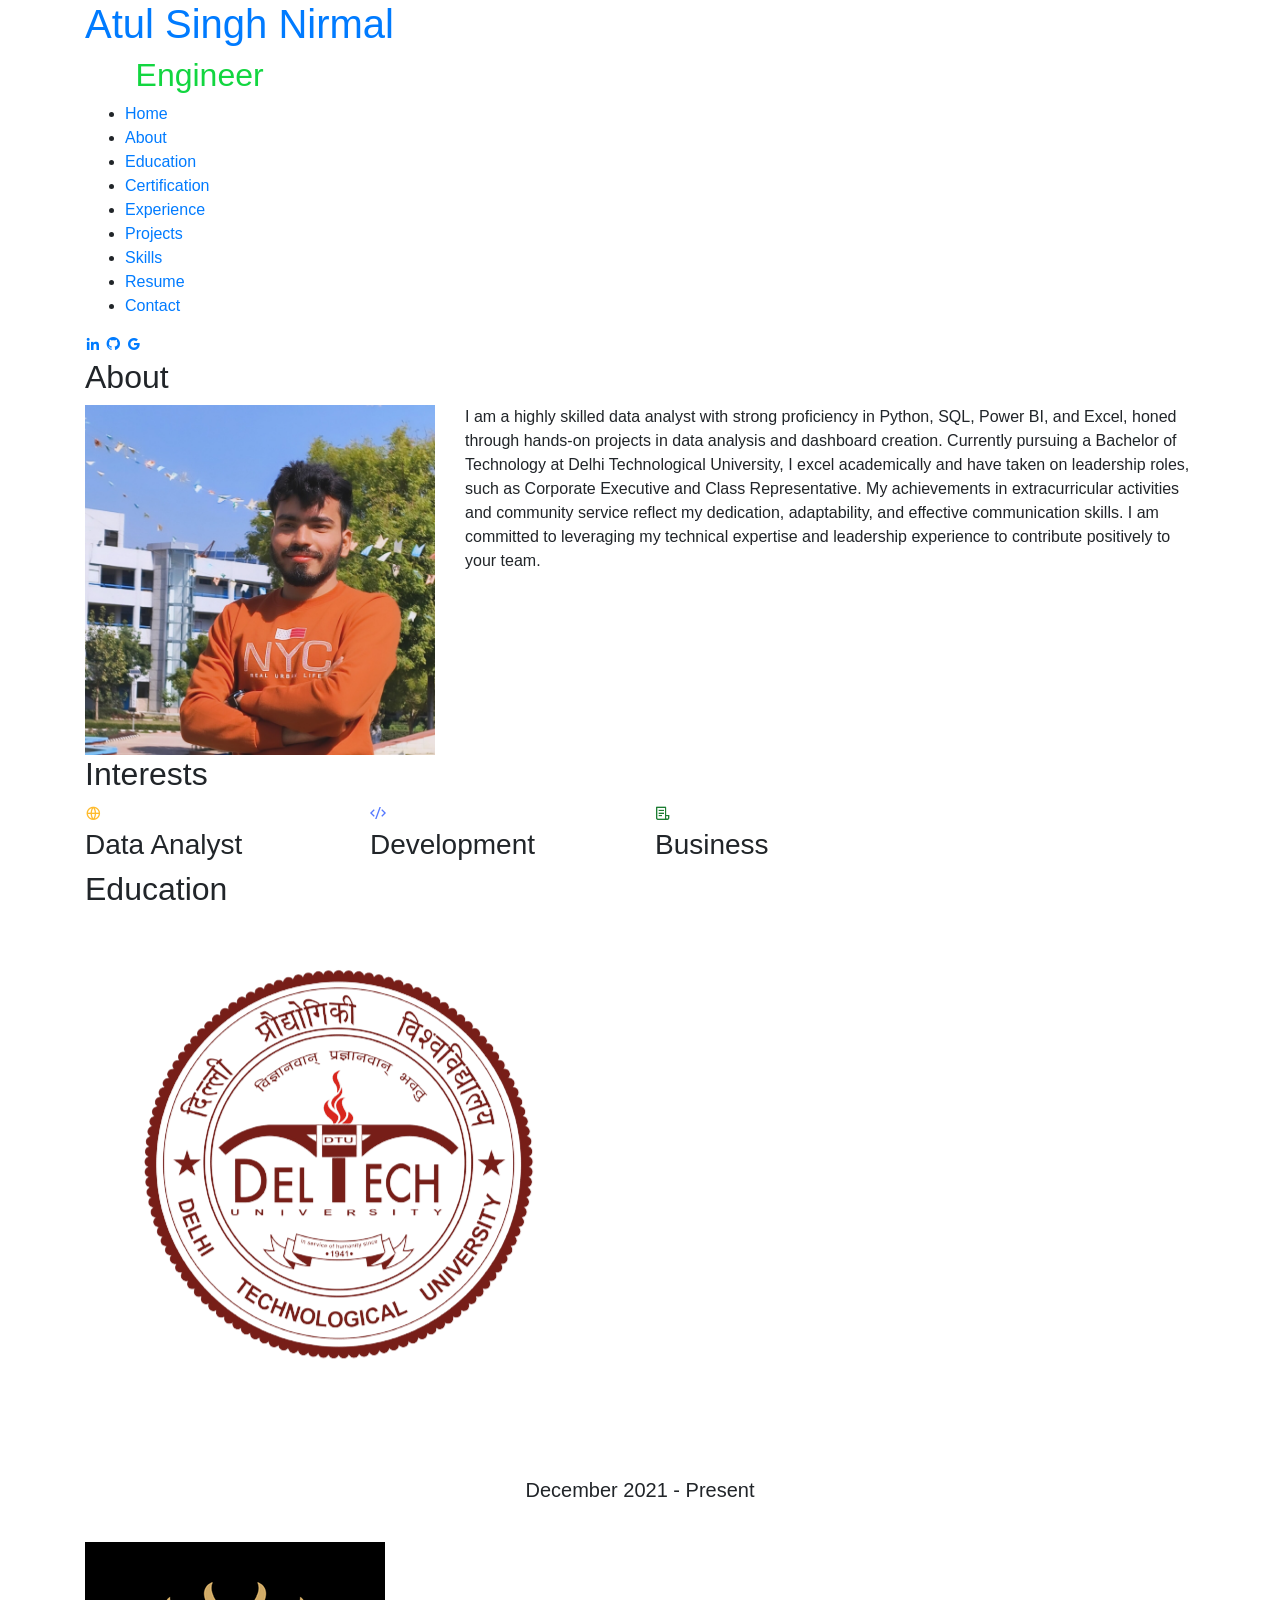
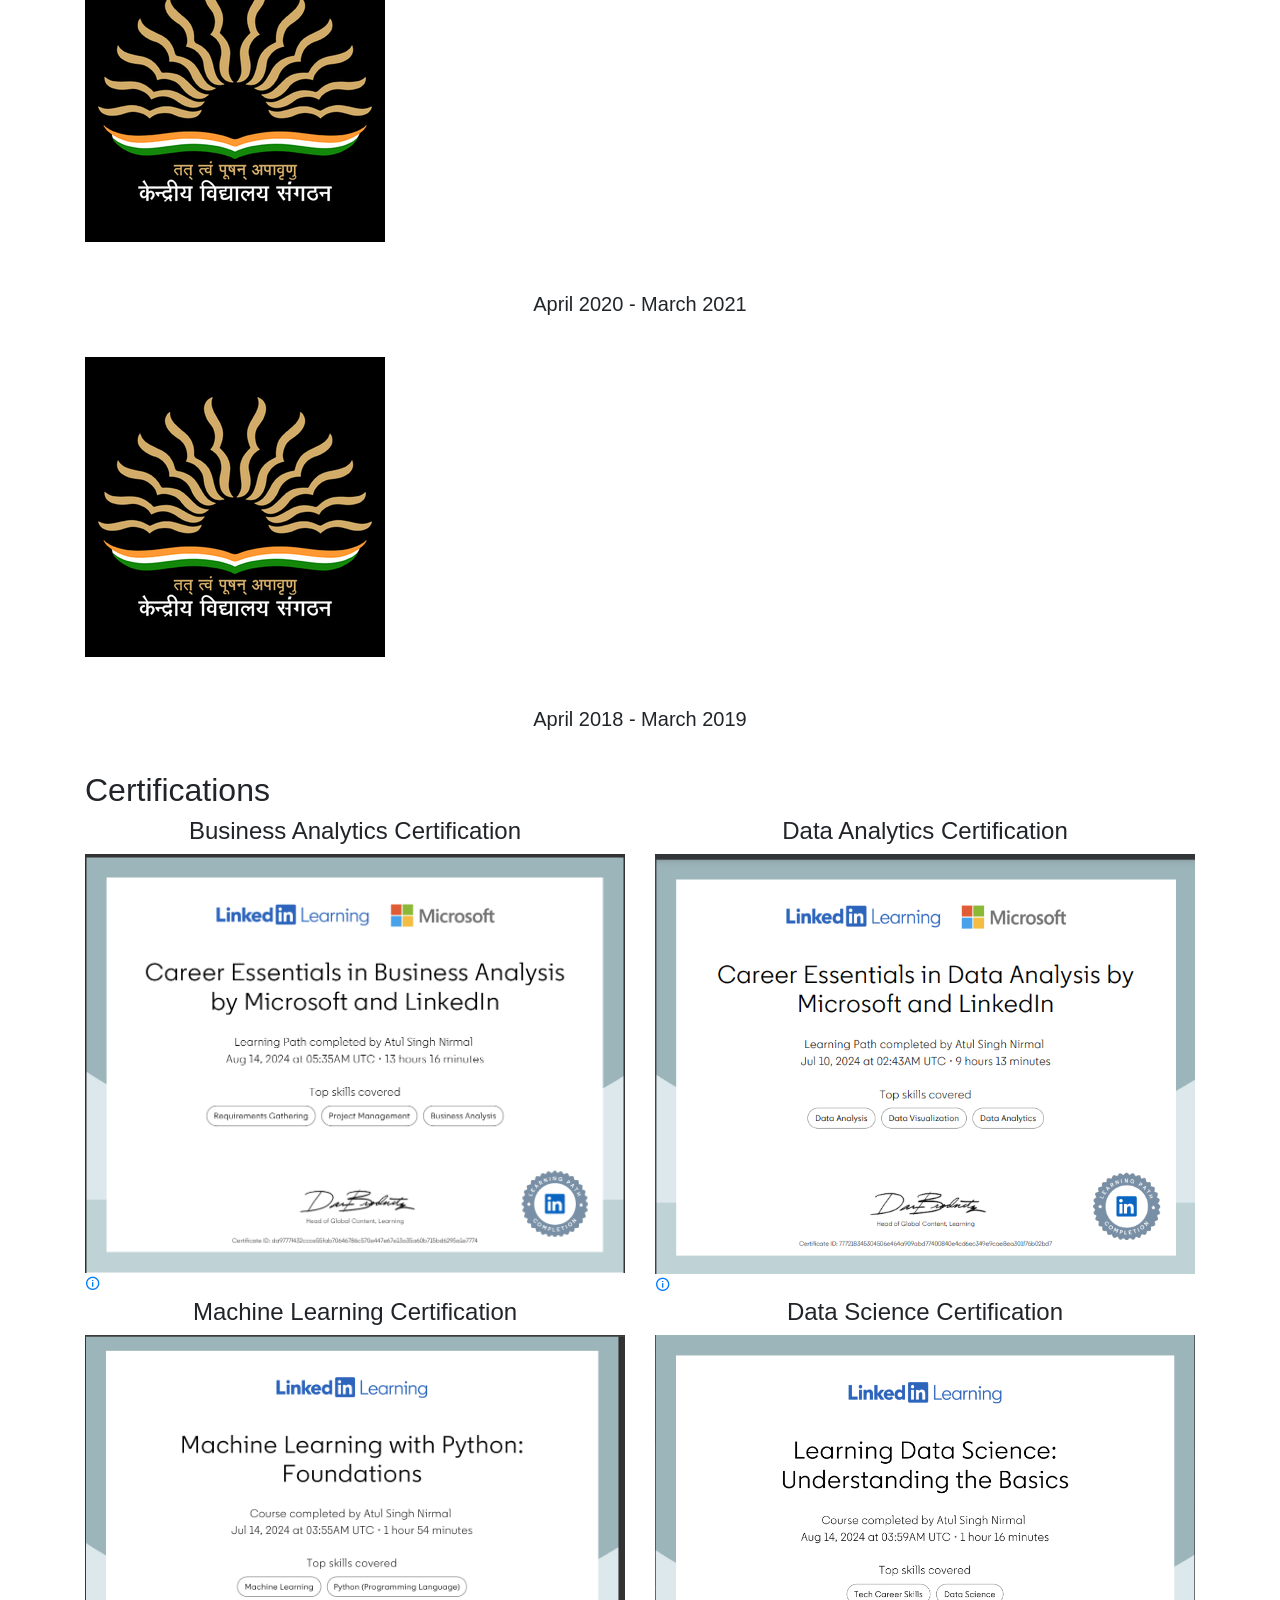
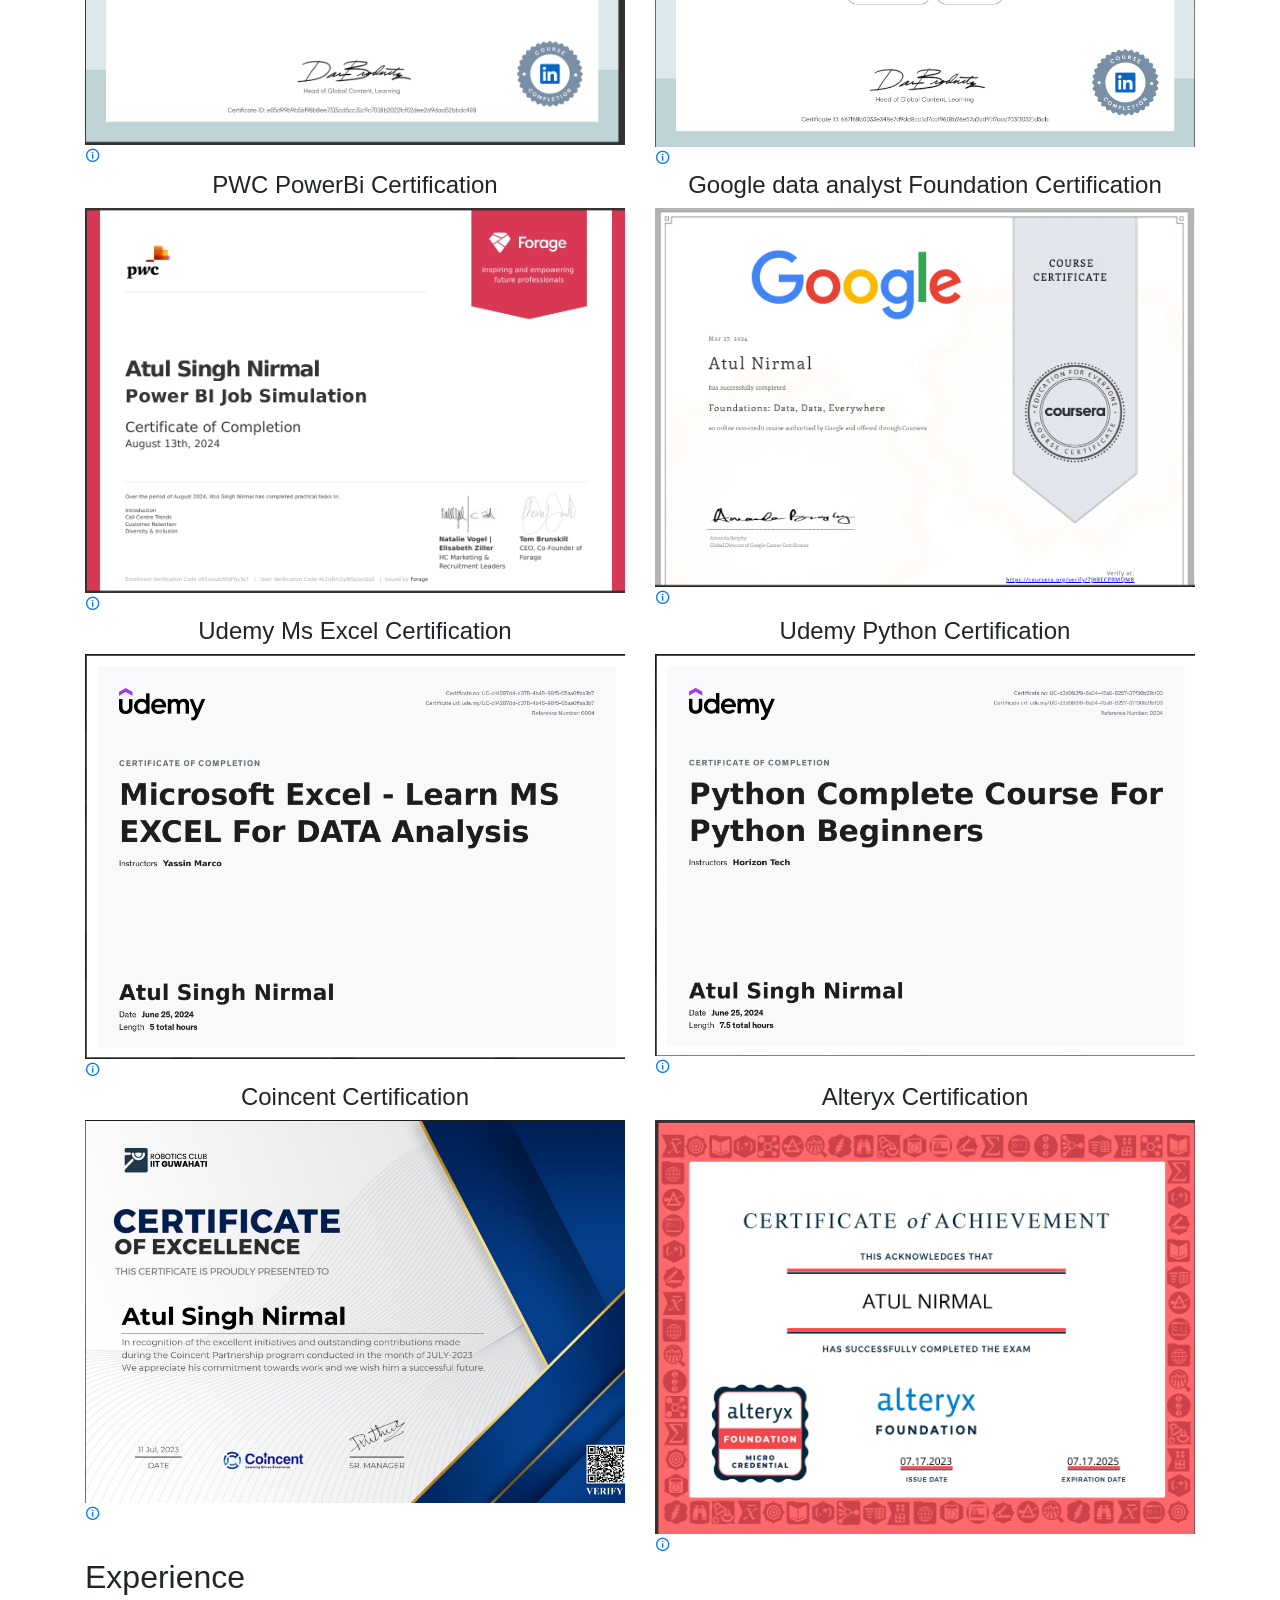
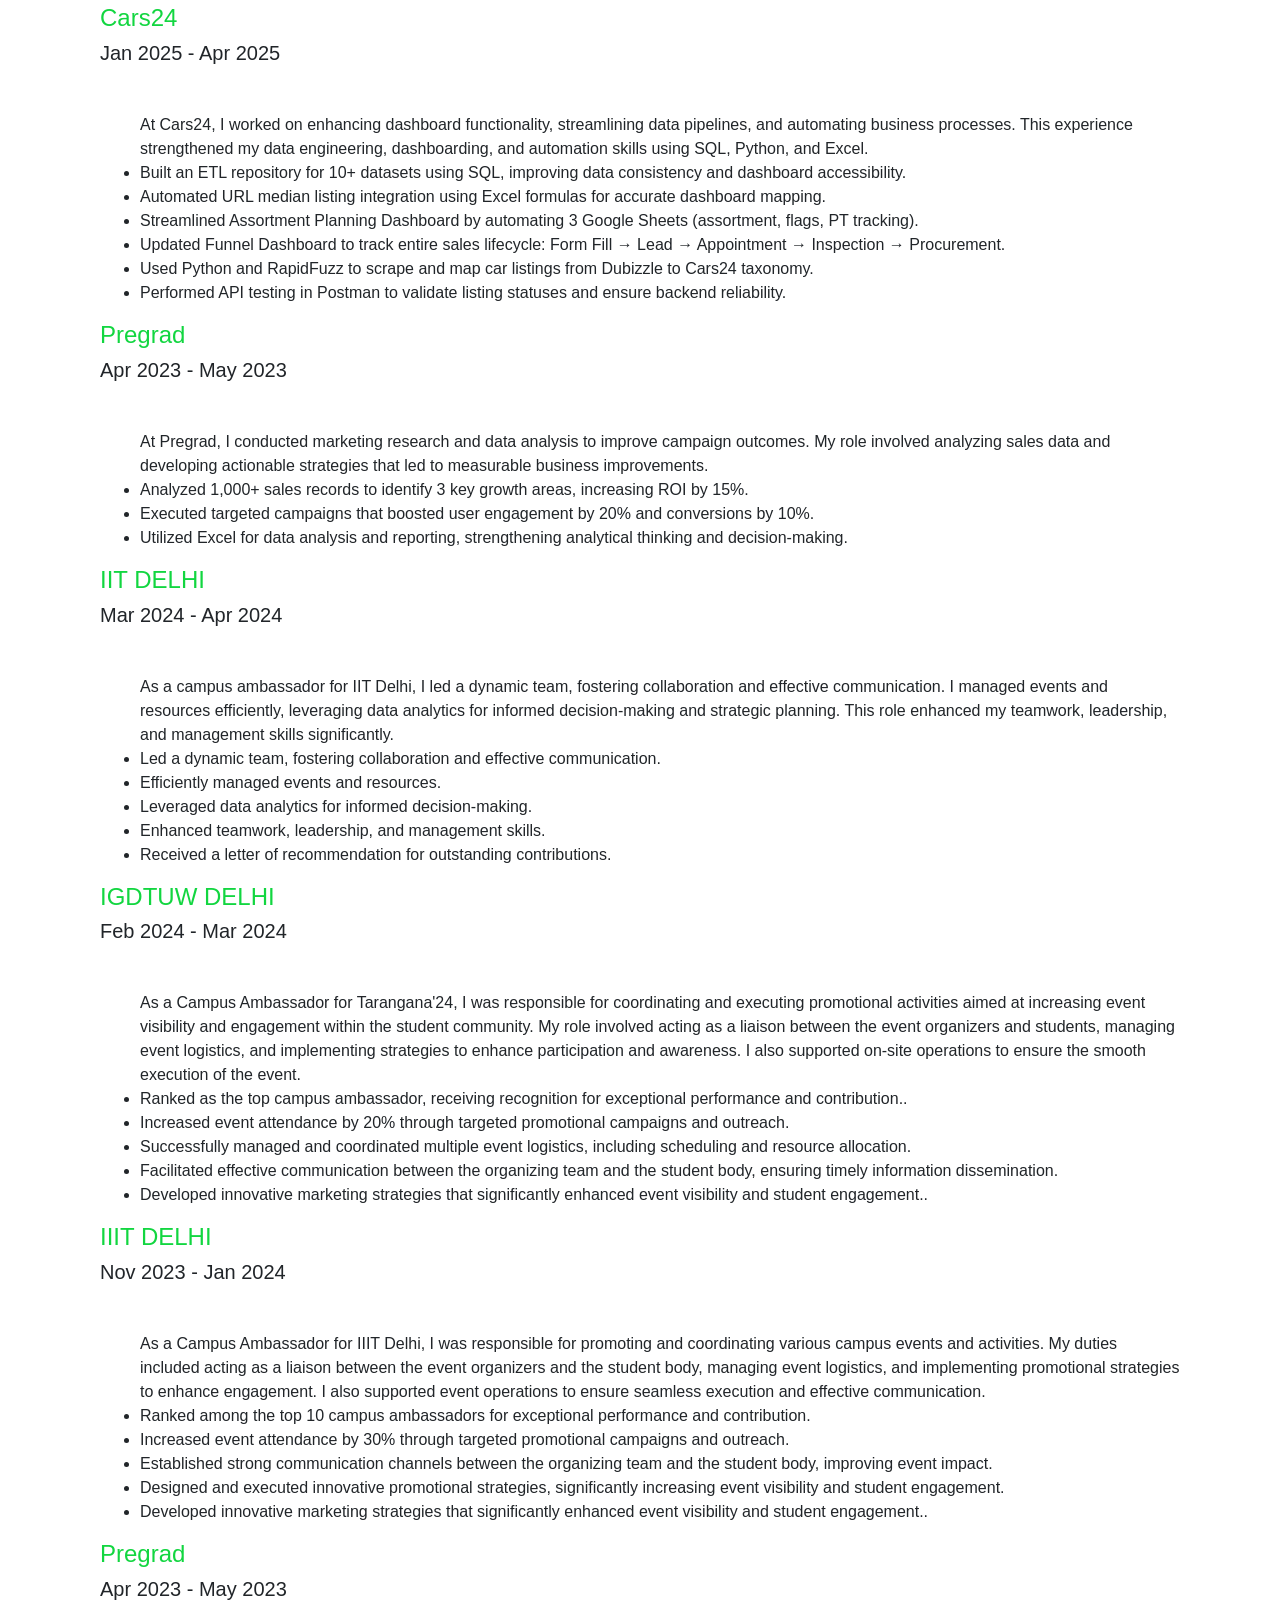
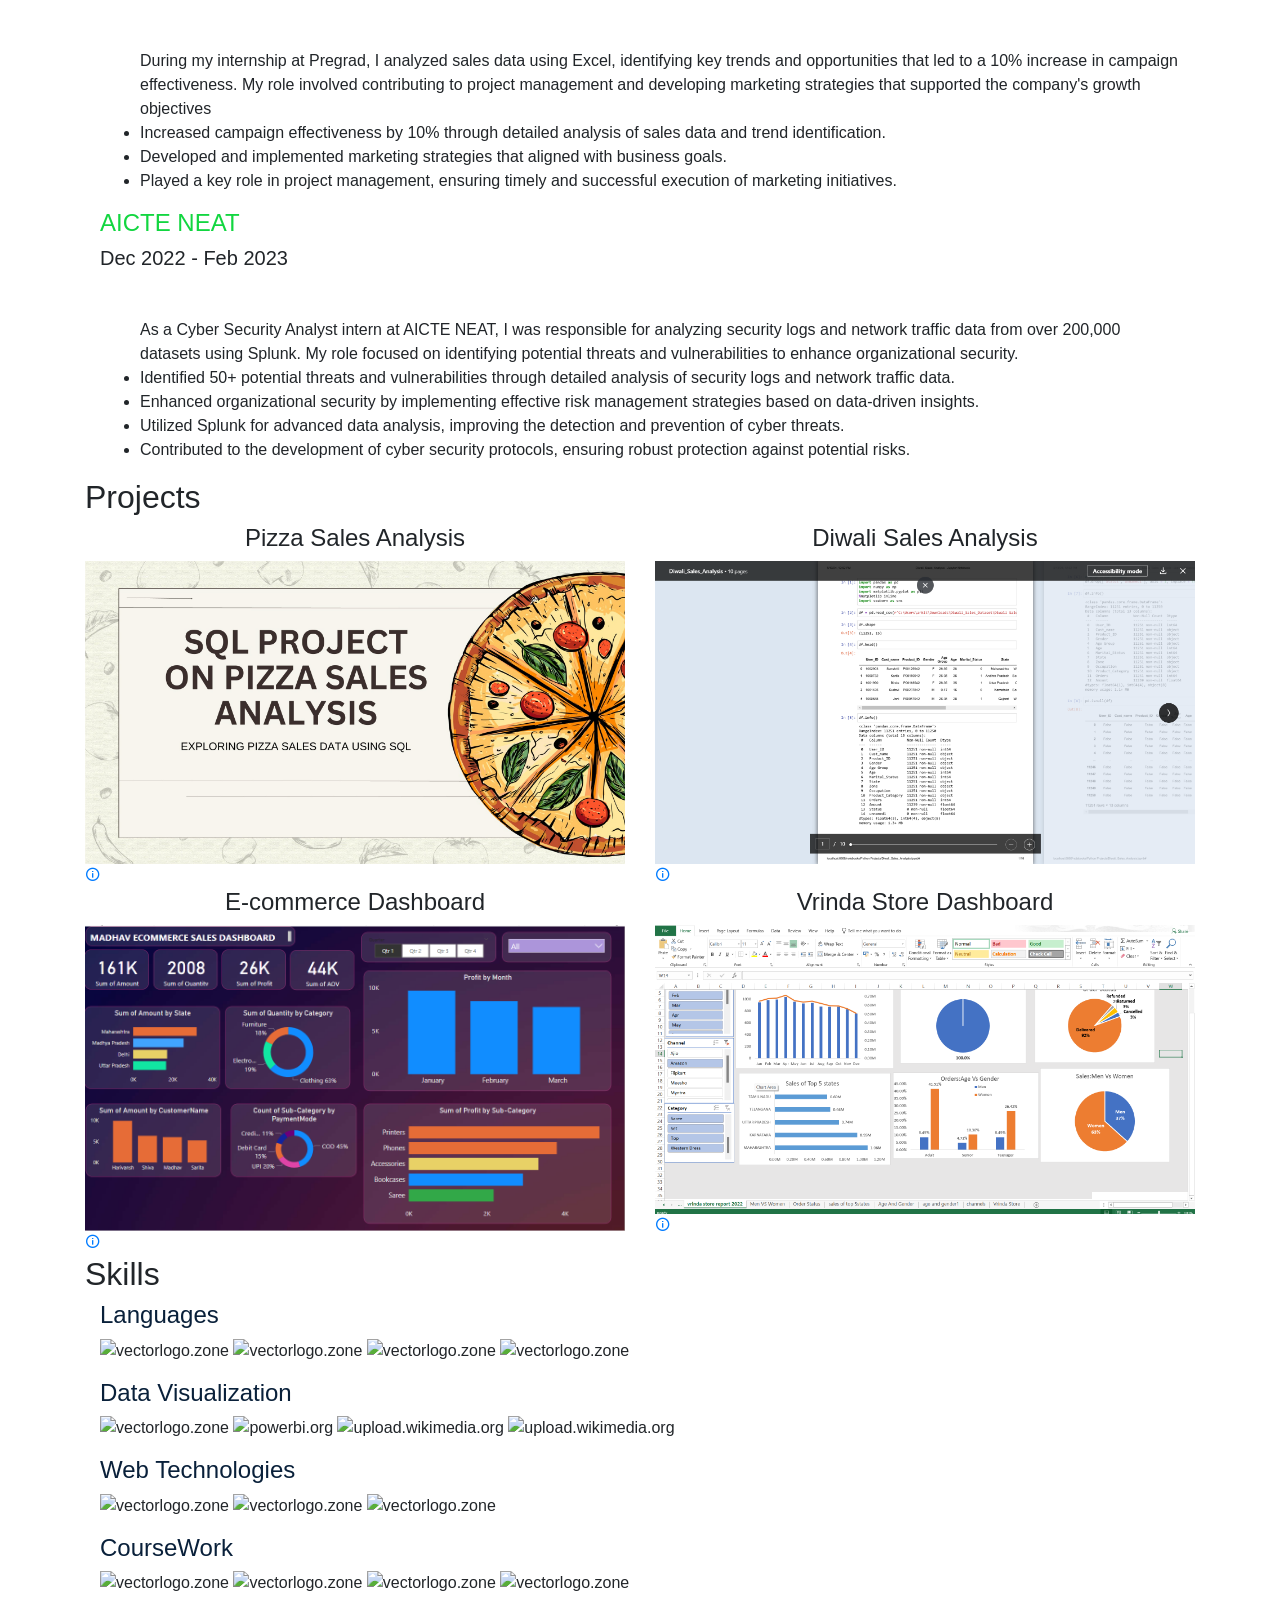
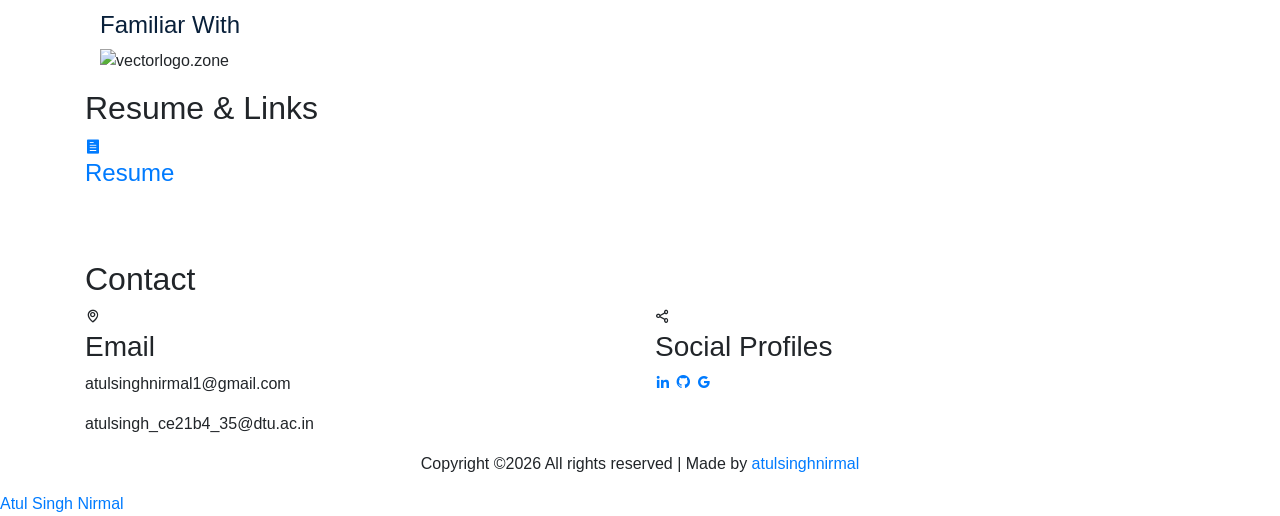
==== index.html @ 0d861f90 "Update index.html" ====
<!DOCTYPE html>
<html lang="en">

<head>
  <!-- Google Tag Manager -->
  <script>(function(w,d,s,l,i){w[l]=w[l]||[];w[l].push({'gtm.start':
  new Date().getTime(),event:'gtm.js'});var f=d.getElementsByTagName(s)[0],
  j=d.createElement(s),dl=l!='dataLayer'?'&l='+l:'';j.async=true;j.src=
  'https://www.googletagmanager.com/gtm.js?id='+i+dl;f.parentNode.insertBefore(j,f);
  })(window,document,'script','dataLayer','GTM-5BB8W2X');</script>
  <!-- End Google Tag Manager -->
  <link rel="icon" type="image/png" href="https://cdn-icons-png.flaticon.com/512/48/48540.png"/>
  <meta charset="utf-8">
  <meta content="width=device-width, initial-scale=1.0" name="viewport">

  <title>Portfolio</title>
  <meta content="" name="description">
  <meta content="" name="keywords">

  <!-- Google Fonts -->
  <link href="https://fonts.googleapis.com/css?family=Open+Sans:300,300i,400,400i,600,600i,700,700i|Raleway:300,300i,400,400i,500,500i,600,600i,700,700i|Poppins:300,300i,400,400i,500,500i,600,600i,700,700i" rel="stylesheet">

  <!-- Vendor CSS Files -->
  <link href="assets/vendor/bootstrap/css/bootstrap.min.css" rel="stylesheet">
  <link href="assets/vendor/icofont/icofont.min.css" rel="stylesheet">
  <link href="assets/vendor/remixicon/remixicon.css" rel="stylesheet">
  <link href="assets/vendor/owl.carousel/assets/owl.carousel.min.css" rel="stylesheet">
  <link href="assets/vendor/boxicons/css/boxicons.min.css" rel="stylesheet">
  <link href="assets/vendor/venobox/venobox.css" rel="stylesheet">

  <!-- Template Main CSS File -->
  <link href="assets/css/style.css" rel="stylesheet">


  <!-- Global site tag (gtag.js) - Google Analytics -->
  <script async src="https://www.googletagmanager.com/gtag/js?id=UA-169007209-3"></script>
  <script>
    window.dataLayer = window.dataLayer || [];
    function gtag(){dataLayer.push(arguments);}
    gtag('js', new Date());

    gtag('config', 'UA-169007209-3');
  </script>



  <!-- =======================================================
  * Template Name: Personal - v2.1.0
  * Template URL: https://bootstrapmade.com/personal-free-resume-bootstrap-template/
  * Author: BootstrapMade.com
  * License: https://bootstrapmade.com/license/
  ======================================================== -->
</head>

<body>
  
  <!-- Google Tag Manager (noscript) -->
  <noscript><iframe src="https://www.googletagmanager.com/ns.html?id=GTM-5BB8W2X"
  height="0" width="0" style="display:none;visibility:hidden"></iframe></noscript>
  <!-- End Google Tag Manager (noscript) -->
  <!-- ======= Header ======= -->
  <header id="header" class="header-tops">

    <div class="container">

      <h1><a href="index.html">Atul Singh Nirmal</a></h1>
      <h2 style="color:#fff">I'm <span class="typing" style="color:#12d640"></span></h2>
      <nav class="nav-menu d-none d-lg-block">
        <ul>
          <li class="active"><a href="#header"> <span>Home</span></a></li>
          <li><a href="#about"><span>About</span></a></li>
          <li><a href="#education"> <span>Education</span></a></li>
          <li><a href="#portfolio"> <span>Certification</span></a></li>
          <li><a href="#experience"> <span>Experience</span></a></li>
<!--          <li><a href="#projects"> <span>Projects</span></a></li>-->
          <li><a href="#project"> <span>Projects</span></a></li>
          <li><a href="#skills"> <span>Skills</span></a></li>
          <li><a href="" target="_blank"> <span>Resume</span></a></li>
          <!-- <li><a href="#links"> <span>Resume & Links</span></a></li> -->
          <li><a href="#contacts"> <span>Contact</span></a></li>

        </ul>
      </nav><!-- .nav-menu -->

      <div class="social-links">
          <a href="https://www.linkedin.com/in/atulsinghnirmal/" target="_blank" class="linkedin"><i class="bx bxl-linkedin"></i></a>
          <a href="https://github.com/atulsinghnirmal" target="_blank" class="github"><i class="bx bxl-github"></i></a>
          <a href="mailto:atulsinghnirmal1@gmail.com" target="_blank" class="google"><i class="bx bxl-google"></i></a>

      </div>

    </div>
  </header><!-- End Header -->

  <!-- ======= About Section ======= -->
  <section id="about" class="about">

    <!-- ======= About Me ======= -->
    <div class="about-me container">

      <div class="section-title">
        <h2>About</h2>
      </div>

      <div class="row">
        <div class="col-lg-4" data-aos="fade-right">
          <img src="assets/img/atul singh.jpeg" class="img-fluid" alt="">
        </div>
        <div class="col-lg-8 pt-4 pt-lg-0 content" data-aos="fade-left">
          <p>I am a highly skilled data analyst with strong proficiency in Python, SQL, Power BI, and Excel, honed through hands-on projects in data analysis and dashboard creation. Currently pursuing a Bachelor of Technology at Delhi Technological University, I excel academically and have taken on leadership roles, such as Corporate Executive and Class Representative. My achievements in extracurricular activities and community service reflect my dedication, adaptability, and effective communication skills. I am committed to leveraging my technical expertise and leadership experience to contribute positively to your team.
          </p>

    </div><!-- End About Me -->

    <!-- ======= Interests ======= -->
    <div class="interests container">

      <div class="section-title">
        <h2>Interests</h2>
      </div>

      <div class="row">
        <div class="col-lg-3 col-md-4">
          <div class="icon-box">
            <i class="ri-global-line" style="color: #ffbb2c;"></i>
            <h3>Data Analyst</h3>
          </div>
        </div>
        <div class="col-lg-3 col-md-4 mt-4 mt-md-0">
          <div class="icon-box">
            <i class="ri-code-s-slash-fill" style="color: #5578ff;"></i>
            <h3>Development</h3>
          </div>
        </div>
        <!-- <div class="col-lg-3 col-md-4 mt-4 mt-md-0">
          <div class="icon-box">
            <i class="ri-bar-chart-box-line" style="color: #e80368;"></i>
            <h3>Mathematics</h3>
          </div>
        </div> -->
        <div class="col-lg-3 col-md-4 mt-4 mt-lg-0">
          <div class="icon-box">
            <i class="ri-file-list-3-line" style="color: #1c7d32;"></i>
            <h3>Business</h3>
          </div>
        </div>
        </div>
      </div>

    </div><!-- End Interests -->
  </section><!-- End About Section -->



  <!-- ======= Education Section ======= -->
  <section id="education" class="services">
    <div class="container">
      <div class="section-title">
        <h2>Education</h2>
      </div>
      <div class="row">
        <div class="col-lg-12" data-aos="fade-up" style="display: inline-block;">


            <div class="col-md-12 mt-4 mt-md-0 icon-box" data-aos="fade-up" data-aos-delay="100" style="padding:0px 0px;padding-bottom: 5px;display: inline-block;">
              <img src="assets/img/education/dtu logo.png" class="img-fluid" alt="">
              <!-- <h4 style="text-align:left;"><a href="https://www.asu.edu/" target="_blank" style="color:#12d640">Arizona State University</a><br> </h4> -->
              <p style="text-align:center;color:#fff;padding: 5px 10px;"><em>Bachelor of Technology</em></p>
              <h5 style="text-align:center;padding: 0px 10px;">December 2021 - Present</h5>
              <h6 style="text-align:center;color:#fff;padding: 0px 10px;">Delhi Technological University</h6>
            </div>
            <div class="col-md-12 mt-4 mt-md-0 icon-box" data-aos="fade-up" data-aos-delay="100" style="padding:0px 0px;padding-bottom: 5px;display: inline-block;">
              <img src="assets/img/education/kvs logo.png" class="img-fluid" alt="">
              <!-- <h4 style="text-align:left;"><a href="https://ahduni.edu.in/" target="_blank" style="color:#12d640">Ahmedabad University</a><br> </h4> -->
              <p style="text-align:center;color:#fff;padding: 5px 10px;"><em>Class XII</em></p>
              <h5 style="text-align:center;padding: 0px 10px;">April 2020 - March 2021</h5>
              <h6 style="text-align:center;color:#fff;padding: 0px 10px;">Kendriya Vidyalaya (AFS) Tughlakabad, New Delhi</h6>
            </div>
            <div class="col-md-12 mt-4 mt-md-0 icon-box" data-aos="fade-up" data-aos-delay="100" style="padding:0px 0px;padding-bottom: 5px;display: inline-block;">
              <img src="assets/img/education/kvs logo.png" class="img-fluid" alt="">
              <!-- <h4 style="text-align:left;"><a href="https://ahduni.edu.in/" target="_blank" style="color:#12d640">Ahmedabad University</a><br> </h4> -->
              <p style="text-align:center;color:#fff;padding: 5px 10px;"><em>Class X</em></p>
              <h5 style="text-align:center;padding: 0px 10px;">April 2018 - March 2019</h5>
              <h6 style="text-align:center;color:#fff;padding: 0px 10px;">Kendriya Vidyalaya (AFS) Tughlakabad, New Delhi</h6>
            </div>
          </div>
        </div>
      </div>

  </section>
  <!-- End Education Section -->

<!-- Start Certification Section -->
<section id="portfolio" class="portfolio">
  <div class="container">

    <div class="section-title">
      <h2>Certifications</h2>
    </div>

    <!-- <div class="row">
        <div class="col-lg-12 d-flex justify-content-center">
          <ul id="portfolio-flters">
            <li data-filter="*" class="filter-active">All</li>
            <li data-filter=".filter-app">Web-App</li>
            <li data-filter=".filter-project">Certification</li>
          </ul>
        </div>
      </div> -->

    <div class="row portfolio-container">

       <div class="col-lg-6 col-md-6 portfolio-item filter-app">
        <center><h4>Business Analytics Certification</h4></center>
        <div class="portfolio-wrap">
          <img src="assets/img/certification/Business Analyst Certification By Micrsoft .png" class="img-fluid" alt="">
          <div class="portfolio-info">
            
            <div class="portfolio-links">
              <a href="certifications/Business-analytics.html" data-gall="portfolioDetailsGallery" data-vbtype="iframe" class="venobox" title="Project Details"><i class="bx bx-info-circle"></i></a>
            </div>
          </div>
        </div>
      </div>

      <div class="col-lg-6 col-md-6 portfolio-item filter-app">
        <center><h4>Data  Analytics Certification</h4></center>
        <div class="portfolio-wrap">
          <img src="assets/img/certification/data Analytics Certification.png" class="img-fluid" alt="">
          <div class="portfolio-info">
            
            <div class="portfolio-links">
              <a href="certifications/Data-analytics.html" data-gall="portfolioDetailsGallery" data-vbtype="iframe" class="venobox" title="Project Details"><i class="bx bx-info-circle"></i></a>
            </div>
          </div>
        </div>
      </div>

      <div class="col-lg-6 col-md-6 portfolio-item filter-app">
        <center><h4>Machine Learning Certification</h4></center>
        <div class="portfolio-wrap">
          <img src="assets/img/certification/Machine Learning WIth Python.png" class="img-fluid" alt="">
          <div class="portfolio-info">
            
            <div class="portfolio-links">
              <a href="certifications/ML-analytics.html" data-gall="portfolioDetailsGallery" data-vbtype="iframe" class="venobox" title="Project Details"><i class="bx bx-info-circle"></i></a>
            </div>
          </div>
        </div>
      </div>

      <div class="col-lg-6 col-md-6 portfolio-item filter-app">
        <center><h4>Data Science Certification</h4></center>
        <div class="portfolio-wrap">
          <img src="assets/img/certification/learning Data Science.png" class="img-fluid" alt="">
          <div class="portfolio-info">
            
            <div class="portfolio-links">
              <a href="certifications/DS-analytics.html" data-gall="portfolioDetailsGallery" data-vbtype="iframe" class="venobox" title="Project Details"><i class="bx bx-info-circle"></i></a>
            </div>
          </div>
        </div>
      </div>

      <div class="col-lg-6 col-md-6 portfolio-item filter-app">
        <center><h4>PWC PowerBi Certification </h4></center>
        <div class="portfolio-wrap">
          <img src="assets/img/certification/Forage PowerBi.png" class="img-fluid" alt="">
          <div class="portfolio-info">
            
            <div class="portfolio-links">
              <a href="certifications/PowerBi-analytics.html" data-gall="portfolioDetailsGallery" data-vbtype="iframe" class="venobox" title="Project Details"><i class="bx bx-info-circle"></i></a>
            </div>
          </div>
        </div>
      </div>


      <div class="col-lg-6 col-md-6 portfolio-item filter-app">
        <center><h4>Google data analyst Foundation Certification</h4></center>
        <div class="portfolio-wrap">
          <img src="assets/img/certification/goolge Foundation.png" class="img-fluid" alt="">
          <div class="portfolio-info">
            
            <div class="portfolio-links">
              <a href="certifications/Google-analytics.html" data-gall="portfolioDetailsGallery" data-vbtype="iframe" class="venobox" title="Project Details"><i class="bx bx-info-circle"></i></a>
            </div>
          </div>
        </div>
      </div>


      <div class="col-lg-6 col-md-6 portfolio-item filter-app">
        <center><h4>Udemy Ms Excel  Certification</h4></center>
        <div class="portfolio-wrap">
          <img src="assets/img/certification/udemy ms excel for data analaystics.png" class="img-fluid" alt="">
          <div class="portfolio-info">
            
            <div class="portfolio-links">
              <a href="certifications/UdemyMsexcel-analytics.html" data-gall="portfolioDetailsGallery" data-vbtype="iframe" class="venobox" title="Project Details"><i class="bx bx-info-circle"></i></a>
            </div>
          </div>
        </div>
      </div>


      
      <div class="col-lg-6 col-md-6 portfolio-item filter-app">
        <center><h4> Udemy Python Certification</h4></center>
        <div class="portfolio-wrap">
          <img src="assets/img/certification/udemy for python .png" class="img-fluid" alt="">
          <div class="portfolio-info">
            
            <div class="portfolio-links">
              <a href="certifications/UdemyPython-analytics.html" data-gall="portfolioDetailsGallery" data-vbtype="iframe" class="venobox" title="Project Details"><i class="bx bx-info-circle"></i></a>
            </div>
          </div>
        </div>
      </div>


        <div class="col-lg-6 col-md-6 portfolio-item filter-app">
        <center><h4> Coincent Certification</h4></center>
        <div class="portfolio-wrap">
          <img src="assets/img/certification/coincent certifcate of excellence.png" class="img-fluid" alt="">
          <div class="portfolio-info">
            
            <div class="portfolio-links">
              <a href="certifications/coincent-analytics.html" data-gall="portfolioDetailsGallery" data-vbtype="iframe" class="venobox" title="Project Details"><i class="bx bx-info-circle"></i></a>
            </div>
          </div>
        </div>
      </div>


      <div class="col-lg-6 col-md-6 portfolio-item filter-app">
        <center><h4> Alteryx Certification</h4></center>
        <div class="portfolio-wrap">
          <img src="assets/img/certification/alteryx Foundation .png" class="img-fluid" alt="">
          <div class="portfolio-info">
            
            <div class="portfolio-links">
              <a href="certifications/Alteryx-analytics.html" data-gall="portfolioDetailsGallery" data-vbtype="iframe" class="venobox" title="Project Details"><i class="bx bx-info-circle"></i></a>
            </div>
          </div>
        </div>
      </div>



      

    </div>
  </div>
</section>
<!-- End Certification Section -->



  



  <!-- Start Experience Section -->

  <section id="experience" class="services">
    <div class="container">
      <div class="section-title">
        <h2>Experience</h2>
      </div>
      <div class="row">
      <div class="col-lg-12" data-aos="fade-up">
    <div class="col-md-12 mt-4 mt-md-0 icon-box" data-aos="fade-up" data-aos-delay="100">
      <h4 style="text-align:left;"><a href="https://www.cars24.com/" style="color:#12d640">Cars24</a><br> </h4>
      <h5 style="text-align:left;">Jan 2025 - Apr 2025</h5>
      <p style="text-align:left;color:#fff"><em>Business Analytics Intern</em></p>
      <ul style="text-align:left;">
        At Cars24, I worked on enhancing dashboard functionality, streamlining data pipelines, and automating business processes. This experience strengthened my data engineering, dashboarding, and automation skills using SQL, Python, and Excel.
        <li>Built an ETL repository for 10+ datasets using SQL, improving data consistency and dashboard accessibility.</li>
        <li>Automated URL median listing integration using Excel formulas for accurate dashboard mapping.</li>
        <li>Streamlined Assortment Planning Dashboard by automating 3 Google Sheets (assortment, flags, PT tracking).</li>
        <li>Updated Funnel Dashboard to track entire sales lifecycle: Form Fill → Lead → Appointment → Inspection → Procurement.</li>
        <li>Used Python and RapidFuzz to scrape and map car listings from Dubizzle to Cars24 taxonomy.</li>
        <li>Performed API testing in Postman to validate listing statuses and ensure backend reliability.</li>
      </ul>
    </div>
  </div>
</div>

        <div class="row">
  <div class="col-lg-12" data-aos="fade-up">
    <div class="col-md-12 mt-4 mt-md-0 icon-box" data-aos="fade-up" data-aos-delay="100">
      <h4 style="text-align:left;"><a href="https://pregrad.in/" style="color:#12d640">Pregrad</a><br> </h4>
      <h5 style="text-align:left;">Apr 2023 - May 2023</h5>
      <p style="text-align:left;color:#fff"><em>Marketing & Research Intern</em></p>
      <ul style="text-align:left;">
        At Pregrad, I conducted marketing research and data analysis to improve campaign outcomes. My role involved analyzing sales data and developing actionable strategies that led to measurable business improvements.
        <li>Analyzed 1,000+ sales records to identify 3 key growth areas, increasing ROI by 15%.</li>
        <li>Executed targeted campaigns that boosted user engagement by 20% and conversions by 10%.</li>
        <li>Utilized Excel for data analysis and reporting, strengthening analytical thinking and decision-making.</li>
      </ul>
    </div>
  </div>
</div>



      <div class="row">
          <div class="col-lg-12" data-aos="fade-up">
              <div class="col-md-12 mt-4 mt-md-0 icon-box" data-aos="fade-up" data-aos-delay="100">
                <h4 style="text-align:left;"><a href="https://www.asu.edu/" style="color:#12d640">IIT DELHI </a><br> </h4>
                <h5 style="text-align:left;">Mar 2024 - Apr 2024</h5>
                <p style="text-align:left;color:#fff"><em>CAMPUS AMBASSADOR INTERNSHIP</em></p>
                <ul style="text-align:left;">
                  As a campus ambassador for IIT Delhi, I led a dynamic team, fostering collaboration and effective communication. I managed events and resources efficiently, leveraging data analytics for informed decision-making and strategic planning. This role enhanced my teamwork, leadership, and management skills significantly.
                  <li>Led a dynamic team, fostering collaboration and effective communication.</li>
                  <li>Efficiently managed events and resources.</li>
                  <li>Leveraged data analytics for informed decision-making.</li>
                  <li>Enhanced teamwork, leadership, and management skills.</li>
                  <li>Received a letter of recommendation for outstanding contributions.</li>
                </ul>
              </div>
          </div>
        </div>


        
        <div class="row">
          <div class="col-lg-12" data-aos="fade-up">
              <div class="col-md-12 mt-4 mt-md-0 icon-box" data-aos="fade-up" data-aos-delay="100">
                <h4 style="text-align:left;"><a href="https://www.asu.edu/" style="color:#12d640">IGDTUW DELHI </a><br> </h4>
                <h5 style="text-align:left;">Feb 2024 - Mar 2024</h5>
                <p style="text-align:left;color:#fff"><em>CAMPUS AMBASSADOR INTERNSHIP</em></p>
                <ul style="text-align:left;">
                  As a Campus Ambassador for Tarangana'24, I was responsible for coordinating and executing promotional activities aimed at increasing event visibility and engagement within the student community. My role involved acting as a liaison between the event organizers and students, managing event logistics, and implementing strategies to enhance participation and awareness. I also supported on-site operations to ensure the smooth execution of the event.
                  <li>Ranked as the top campus ambassador, receiving recognition for exceptional performance and contribution..</li>
                  <li>Increased event attendance by 20% through targeted promotional campaigns and outreach.</li>
                  <li>Successfully managed and coordinated multiple event logistics, including scheduling and resource allocation.</li>
                  <li>Facilitated effective communication between the organizing team and the student body, ensuring timely information dissemination.</li>
                  <li>Developed innovative marketing strategies that significantly enhanced event visibility and student engagement..</li>
                </ul>
              </div>
          </div>
        </div>

        <div class="row">
          <div class="col-lg-12" data-aos="fade-up">
              <div class="col-md-12 mt-4 mt-md-0 icon-box" data-aos="fade-up" data-aos-delay="100">
                <h4 style="text-align:left;"><a href="https://www.asu.edu/" style="color:#12d640">IIIT DELHI </a><br> </h4>
                <h5 style="text-align:left;">Nov 2023 - Jan 2024</h5>
                <p style="text-align:left;color:#fff"><em>CAMPUS AMBASSADOR INTERNSHIP</em></p>
                <ul style="text-align:left;">
                  As a Campus Ambassador for IIIT Delhi, I was responsible for promoting and coordinating various campus events and activities. My duties included acting as a liaison between the event organizers and the student body, managing event logistics, and implementing promotional strategies to enhance engagement. I also supported event operations to ensure seamless execution and effective communication.
                  <li>Ranked among the top 10 campus ambassadors for exceptional performance and contribution.</li>
                  <li>Increased event attendance by 30% through targeted promotional campaigns and outreach.</li>
                  <li>Established strong communication channels between the organizing team and the student body, improving event impact.</li>
                  <li>Designed and executed innovative promotional strategies, significantly increasing event visibility and student engagement.</li>
                  <li>Developed innovative marketing strategies that significantly enhanced event visibility and student engagement..</li>
                </ul>
              </div>
          </div>
        </div>



        <div class="row">
          <div class="col-lg-12" data-aos="fade-up">
              <div class="col-md-12 mt-4 mt-md-0 icon-box" data-aos="fade-up" data-aos-delay="100">
                <h4 style="text-align:left;"><a href="https://www.asu.edu/" style="color:#12d640">Pregrad </a><br> </h4>
                <h5 style="text-align:left;">Apr 2023 - May 2023</h5>
                <p style="text-align:left;color:#fff"><em>Marketing and Research Intern, Pregrad</em></p>
                <ul style="text-align:left;">
                  During my internship at Pregrad, I analyzed sales data using Excel, identifying key trends and opportunities that led to a 10% increase in campaign effectiveness. My role involved contributing to project management and developing marketing strategies that supported the company's growth objectives
                  <li>Increased campaign effectiveness by 10% through detailed analysis of sales data and trend identification.</li>
                  <li>Developed and implemented marketing strategies that aligned with business goals.</li>
                  <li>Played a key role in project management, ensuring timely and successful execution of marketing initiatives.</li>
                  
                </ul>
              </div>
          </div>
        </div>

        <div class="row">
          <div class="col-lg-12" data-aos="fade-up">
              <div class="col-md-12 mt-4 mt-md-0 icon-box" data-aos="fade-up" data-aos-delay="100">
                <h4 style="text-align:left;"><a href="https://www.asu.edu/" style="color:#12d640"> AICTE NEAT </a><br> </h4>
                <h5 style="text-align:left;">Dec 2022 - Feb 2023</h5>
                <p style="text-align:left;color:#fff"><em>Cyber Security Analyst Intern</em></p>
                <ul style="text-align:left;">
                  As a Cyber Security Analyst intern at AICTE NEAT, I was responsible for analyzing security logs and network traffic data from over 200,000 datasets using Splunk. My role focused on identifying potential threats and vulnerabilities to enhance organizational security.
                  <li>Identified 50+ potential threats and vulnerabilities through detailed analysis of security logs and network traffic data.</li>
                  <li>Enhanced organizational security by implementing effective risk management strategies based on data-driven insights.</li>
                  <li>Utilized Splunk for advanced data analysis, improving the detection and prevention of cyber threats.</li>
                  <li>Contributed to the development of cyber security protocols, ensuring robust protection against potential risks.</li>
                </ul>
              </div>
          </div>
        </div>




    
   </div>
  </section>

  <!-- End Experience Section -->



  <!-- Start Project Section -->
  <section id="project" class="project">
    <div class="container">

      <div class="section-title">
        <h2>Projects</h2>
      </div>

      <!-- <div class="row">
        <div class="col-lg-12 d-flex justify-content-center">
          <ul id="portfolio-flters">
            <li data-filter="*" class="filter-active">All</li>
            <li data-filter=".filter-app">Web-App</li>
            <li data-filter=".filter-project">Project</li>
          </ul>
        </div>
      </div> -->

      <div class="row project-container">

        <div class="col-lg-6 col-md-6 project-item filter-app">
          <center><h4>Pizza Sales Analysis</h4></center>
          <div class="project-wrap">
            <img src="assets/img/project/PIZZA SALES.png" class="img-fluid" alt="">
            <div class="project-info">
              
              <div class="project-links">
                <a href="projects/pizza sales analysis.html" data-gall="projectDetailsGallery" data-vbtype="iframe" class="venobox" title="Project Details"><i class="bx bx-info-circle"></i></a>
              </div>
            </div>
          </div>
        </div>

        <div class="col-lg-6 col-md-6 portfolio-item filter-app">
          <center><h4>Diwali Sales Analysis</h4></center>
          <div class="portfolio-wrap">
            <img src="assets/img/project/DIWALI SALES ANALYSIS.png" class="img-fluid" alt="" height="600">
            <div class="portfolio-info">
              
              <div class="portfolio-links">
                <a href="projects/Diwali Sales Analysis.html" data-gall="portfolioDetailsGallery" data-vbtype="iframe" class="venobox" title="Project Details"><i class="bx bx-info-circle"></i></a>
              </div>
            </div>
          </div>
        </div>
        
        <div class="col-lg-6 col-md-6 portfolio-item filter-app">
          <center><h4>E-commerce Dashboard </h4></center>
          <div class="portfolio-wrap">
            <img src="assets/img/project/madhav sales dashboard.png" class="img-fluid" alt= "" height="600">
            <div class="portfolio-info">
              
              <div class="portfolio-links">
                <a href="projects/E-commerce Dashboard.html" data-gall="portfolioDetailsGallery" data-vbtype="iframe" class="venobox" title="Project Details"><i class="bx bx-info-circle"></i></a>
              </div>
            </div>
          </div>
        </div>

        <div class="col-lg-6 col-md-6 portfolio-item filter-app">
          <center><h4>Vrinda Store Dashboard</h4></center>
          <div class="portfolio-wrap">
            <img src="assets/img/project/EXCEL.png" class="img-fluid" alt="">
            <div class="portfolio-info">
              
              <div class="portfolio-links">
                <a href="projects/vrindaStore DAshboard.html" data-gall="portfolioDetailsGallery" data-vbtype="iframe" class="venobox" title="Project Details"><i class="bx bx-info-circle"></i></a>
              </div>
            </div>
          </div>
        </div>
      
      </div>
    </div>
  </section>

  <!-- End Project Section -->



  <!-- Start Skills Section -->

  <section id="skills" class="services">
    <div class="container">
      <div class="section-title">
        <h2>Skills</h2>
      </div>
      <div class="row">
        <div class="col-lg-12" data-aos="fade-up">
          <div class="col-md-12 mt-4 mt-md-0 icon-box" data-aos="fade-up" data-aos-delay="100" style="background:#fff">
            <h4 style="text-align:left;color:#09203a">Languages</h4>
                <p style="text-align:left;">
                  <img src="https://www.vectorlogo.zone/logos/python/python-horizontal.svg" alt="vectorlogo.zone" height="50" width="150">
                  <img src="https://www.vectorlogo.zone/logos/linux/linux-ar21.svg" alt="vectorlogo.zone" height="50" width="120">
                  <img src="https://www.vectorlogo.zone/logos/mysql/mysql-official.svg" alt="vectorlogo.zone" height="50" width="150">
                  <img src="https://upload.wikimedia.org/wikipedia/commons/thumb/1/18/ISO_C%2B%2B_Logo.svg/1200px-ISO_C%2B%2B_Logo.svg.png" alt="vectorlogo.zone" height="50" width="50">
                 

                </p>
            </div>
            <div class="col-md-12 mt-4 mt-md-0 icon-box" data-aos="lefade-up" data-aos-delay="100" style="background:#fff">
              <h4 style="text-align:left;color:#09203a">Data Visualization</h4>
                <p style="text-align:left;">
                  <img src="https://www.vectorlogo.zone/logos/mysql/mysql-ar21.svg" alt="vectorlogo.zone">
                  <img src="https://www.vectorlogo.zone/logos/microsoft_powerbi/microsoft_powerbi-ar21.svg" alt="powerbi.org" height="50" width="150">
                  <img src="https://raw.githubusercontent.com/gilbarbara/logos/main/logos/tableau.svg" alt="upload.wikimedia.org" height="60" width="90">
                  <img src="https://www.vectorlogo.zone/logos/canva/canva-ar21.svg" alt="upload.wikimedia.org" height="60" width="90">
              </p>
          </div>
          <div class="col-md-12 mt-4 mt-md-0 icon-box" data-aos="lefade-up" data-aos-delay="100" style="background:#fff">
            <h4 style="text-align:left;color:#09203a">Web Technologies</h4>
              <p style="text-align:left;">
                <img src="https://www.vectorlogo.zone/logos/w3_html5/w3_html5-ar21.svg" alt="vectorlogo.zone"  height="150" width="150">
                <img src="https://www.vectorlogo.zone/logos/w3_css/w3_css-ar21.svg" alt="vectorlogo.zone"  height="150" width="150">
                <img src="https://www.vectorlogo.zone/logos/javascript/javascript-ar21.svg" alt="vectorlogo.zone"  height="150" width="150">
               
            </p>
        </div>
          <div class="col-md-12 mt-4 mt-md-0 icon-box" data-aos="lefade-up" data-aos-delay="100" style="background:#fff">
              <h4 style="text-align:left;color:#09203a">CourseWork</h4>
                <p style="text-align:left;">
                  <img src="https://st2.depositphotos.com/4428871/47369/v/600/depositphotos_473691828-stock-illustration-oop-object-oriented-programming-acronym.jpg" alt="vectorlogo.zone"  height="150" width="150">
                  <img src="https://thumbs.dreamstime.com/b/dbms-database-management-system-concept-icon-set-big-word-text-center-vector-illustration-227012071.jpg" alt="vectorlogo.zone"  height="150" width="150">
                  <img src="https://intellipaat.com/mediaFiles/2019/02/DATA-STRUCTURES-with-Python.png" alt="vectorlogo.zone"  height="150" width="150">
                  <img src="https://previews.123rf.com/images/antonshaparenko/antonshaparenko1901/antonshaparenko190100164/115998782-algorithm-icon-in-two-colors-design-premium-style-design-from-artificial-intelligence-collection-ux-.jpg" alt="vectorlogo.zone"  height="150" width="150">
              </p>
          </div>

          <div class="col-md-12 mt-4 mt-md-0 icon-box" data-aos="lefade-up" data-aos-delay="100" style="background:#fff">
            <h4 style="text-align:left;color:#09203a">Familiar With</h4>
              <p style="text-align:left;">
                <img src="https://www.vectorlogo.zone/logos/github/github-ar21.svg" alt="vectorlogo.zone"  height="50" width="100">
               
            </p>
        </div>
        </div>
      </div>
    </div>
  </section>

  <!-- End Skills Section -->




  <!-- Start Links section -->
  <section id="links" class="services">
    <div class="container">
      <div class="section-title">
        <h2>Resume & Links</h2>
      </div>
      <div class="row">
        <div class="col-md-3 mt-4 mt-md-0 icon-box" data-aos="fade-up" data-aos-delay="100">
          <a href="https://drive.google.com/file/d/1KIUtChStypLyI4lL8amP39r2QZ5B3pxF/view?usp=sharing" target="_blank"><div class="icon"><i class="icofont-page"></i></div></a>
          <h4 class="title"><a href="https://drive.google.com/file/d/1KIUtChStypLyI4lL8amP39r2QZ5B3pxF/view?usp=sharing" target="_blank">Resume</a></h4>
          <p class="description" style="color:#fff;">The link contains downloadable resume</p>
        </div>
      </div>
    </div>
  </section> <!--End Links Section -->


  <!-- Start Contact Section -->

  <section id="contacts" class="contact">
    <div class="container">

      <div class="section-title">
        <h2>Contact</h2>
      </div>

      <div class="row mt-2">

        <div class="col-md-6 d-flex align-items-stretch">
          <div class="info-box">
            <i class="bx bx-map"></i>
            <h3>Email</h3>
            <p>atulsinghnirmal1@gmail.com</p>
            <p>atulsingh_ce21b4_35@dtu.ac.in</p>
          </div>
        </div>

        <div class="col-md-6 mt-4 mt-md-0 d-flex align-items-stretch">
          <div class="info-box">
            <i class="bx bx-share-alt"></i>
            <h3>Social Profiles</h3>
            <div class="social-links">
              <a href="https://www.linkedin.com/in/atulsinghnirmal" target="_blank" class="linkedin"><i class="bx bxl-linkedin"></i></a>
              <a href="https://github.com/atulsinghnirmal" target="_blank" class="github"><i class="bx bxl-github"></i></a>
              <a href="mailto:atulsinghnirmal1@gmail.com" target="_blank" class="google"><i class="bx bxl-google"></i></a>

            </div>
          </div>
        </div>
        </div> 
      </div>
      <!-- <div id="sfczmlqxr5caww28rswrt8849ghbekgnh3j" ></div><script type="text/javascript" src="https://counter1.stat.ovh/private/counter.js?c=zmlqxr5caww28rswrt8849ghbekgnh3j&down=async" async></script><noscript><a href="https://www.freecounterstat.com" title="free web counter"><img src="https://counter1.stat.ovh/private/freecounterstat.php?c=zmlqxr5caww28rswrt8849ghbekgnh3j" border="0" title="free web counter" alt="free web counter" style="visibility: none;"></a></noscript> -->
    </div>
  </section>

  <footer class="ftco-footer ftco-section">
		<div class="container">
		  <div class="row">
			<div class="col-md-12 text-center">
  
			  <p><!-- Link back to Colorlib can't be removed. Template is licensed under CC BY 3.0. -->
	Copyright &copy;<script>document.write(new Date().getFullYear());</script> All rights reserved | Made <i class="icon-heart color-danger" aria-hidden="true"></i> by <a href="https://www.linkedin.com/in/atulsinghnirmal" target="_blank">atulsinghnirmal</a>
	<!-- Link back to Colorlib can't be removed. Template is licensed under CC BY 3.0. --></p>
			</div>
		  </div>
		</div>
	  </footer>
  <!-- End Contact Section -->


  <!-- Vendor JS Files -->
  <script src="assets/vendor/jquery/jquery.min.js"></script>
  <script src="assets/vendor/bootstrap/js/bootstrap.bundle.min.js"></script>
  <script src="assets/vendor/jquery.easing/jquery.easing.min.js"></script>
  <script src="assets/vendor/php-email-form/validate.js"></script>
  <script src="assets/vendor/waypoints/jquery.waypoints.min.js"></script>
  <script src="assets/vendor/counterup/counterup.min.js"></script>
  <script src="assets/vendor/owl.carousel/owl.carousel.min.js"></script>
  <script src="assets/vendor/isotope-layout/isotope.pkgd.min.js"></script>
  <script src="assets/vendor/venobox/venobox.min.js"></script>
  <script src="assets/vendor/typed.js/typed.min.js"></script>
  <script type="text/javascript">
    var typed = new Typed('.typing',{
      strings: ["Engineer (DTU)","Data Enthusiast", "Developer"],
      loop: true,
      typeSpeed: 65,
      backSpeed: 65
    });
  </script>

  <!-- Template Main JS File -->
  <script src="assets/js/main.js"></script>

  <div class="badge-base LI-profile-badge" data-locale="en_US" data-size="medium" data-theme="dark" data-type="HORIZONTAL" data-vanity="atulsinghnirmal" data-version="v1"><a class="badge-base__link LI-simple-link" href="https://in.linkedin.com/in/atulsinghnirmal?trk=profile-badge">Atul Singh Nirmal</a></div>
  

</body>

</html>
---- assets/css/style.css ----
/**
* Template Name: Personal - v2.1.0
* Template URL: https://bootstrapmade.com/personal-free-resume-bootstrap-template/
* Author: BootstrapMade.com
* License: https://bootstrapmade.com/license/
*/

/*--------------------------------------------------------------
# General
--------------------------------------------------------------*/
body {
  font-family: "Open Sans", sans-serif;
  color: #fff;
  position: relative;
  background: transparent;
}

body::before {
  content: "";
  position: fixed;
  background: #010e1b;
  background-size: cover;
  left: 0;
  right: 0;
  top: 0;
  height: 100vh;
}

@media (min-width: 1024px) {
  body::before {
    background-attachment: fixed;
  }
}

a {
  color: #12d640;
}

a:hover {
  color: #12d640;
  text-decoration: none;
}

h1, h2, h3, h4, h5, h6 {
  font-family: "Raleway", sans-serif;
}

/*--------------------------------------------------------------
# Header
--------------------------------------------------------------*/
#header {
  transition: ease-in-out 0s;
  position: relative;
  height: 100vh;
  display: flex;
  align-items: center;
  z-index: 997;
  overflow-y: auto;
}

#header * {
  transition: ease-in-out 0s;
}

#header h1 {
  font-size: 48px;
  margin-top: 0px;
  padding: 0;
  line-height: 1;
  font-weight: 700;
  font-family: "Poppins", sans-serif;
}

#header h1 a, #header h1 a:hover {
  color: #dee2e6;
  line-height: 1;
  display: inline-block;
}

#header h2 {
  font-size: 24px;
  margin-top: 20px;
  color: #12d640;
}

#header h2 span {
  color: #ffc107;
  border-bottom: 2px solid #1c7d32;
  padding-bottom: 6px;
}

#header img {
  padding: 0;
  margin: 0;
}

#header .social-links {
  margin-top: 40px;
  display: flex;
}

#header .social-links a {
  font-size: 16px;
  display: flex;
  justify-content: center;
  align-items: center;
  background: rgba(255, 255, 255, 0.1);
  color: #fff;
  line-height: 1;
  margin-right: 8px;
  border-radius: 50%;
  width: 40px;
  height: 40px;
}

#header .social-links a:hover {
  background: #1c7d32;
}

@media (max-width: 992px) {
  #header h1 {
    font-size: 36px;
  }
  #header h2 {
    font-size: 20px;
    line-height: 30px;
  }
  #header .social-links {
    margin-top: 15px;
  }
  #header .container {
    display: flex;
    flex-direction: column;
    align-items: center;
  }
}

/*--------------------------------------------------------------
# Navigation Menu
--------------------------------------------------------------*/
/* Desktop Navigation */
.nav-menu {
  margin-top: 35px;
}

.nav-menu ul {
  display: flex;
  margin: 0;
  padding: 0;
  list-style: none;
}

.nav-menu li + li {
  margin-left: 30px;
}

.nav-menu a {
  display: block;
  position: relative;
  color: #fff;
  font-size: 19px;
  font-family: "Poppins", sans-serif;
  font-weight: 400;
}

.nav-menu a:before {
  content: "";
  position: absolute;
  width: 0;
  height: 2px;
  bottom: -4px;
  left: 0;
  background-color: #9e7f25;
  visibility: hidden;
  width: 0px;
  transition: all 0.3s ease-in-out 0s;
}

.nav-menu a:hover:before, .nav-menu li:hover > a:before, .nav-menu .active > a:before {
  visibility: visible;
  width: 25px;
}

.nav-menu a:hover, .nav-menu .active > a, .nav-menu li:hover > a {
  color: #12d640;
  text-decoration: none;
}

/* Mobile Navigation */
.mobile-nav-toggle {
  position: fixed;
  right: 15px;
  top: 15px;
  z-index: 9998;
  border: 0;
  background: none;
  font-size: 24px;
  transition: all 0.4s;
  outline: none !important;
  line-height: 1;
  cursor: pointer;
  text-align: right;
}

.mobile-nav-toggle i {
  color: #fff;
}

.mobile-nav {
  position: fixed;
  top: 55px;
  right: 15px;
  bottom: 15px;
  left: 15px;
  z-index: 9999;
  overflow-y: auto;
  background: rgba(0, 0, 0, 0.7);
  transition: ease-in-out 0s;
  opacity: 0;
  visibility: hidden;
  border-radius: 10px;
  padding: 10px 0;
  border: 2px solid rgba(255, 255, 255, 0.12);
}

.mobile-nav * {
  margin: 0;
  padding: 0;
  list-style: none;
}

.mobile-nav a {
  display: block;
  position: relative;
  color: #fff;
  padding: 10px 20px;
  font-weight: 500;
  outline: none;
}

.mobile-nav a:hover, .mobile-nav .active > a, .mobile-nav li:hover > a {
  color: #1c7d32;
  text-decoration: none;
}

.mobile-nav-overly {
  width: 100%;
  height: 100%;
  z-index: 9997;
  top: 0;
  left: 0;
  position: fixed;
  background: rgba(9, 9, 9, 0.6);
  overflow: hidden;
  display: none;
  transition: ease-in-out 0s;
}

.mobile-nav-active {
  overflow: hidden;
}

.mobile-nav-active .mobile-nav {
  opacity: 1;
  visibility: visible;
}

.mobile-nav-active .mobile-nav-toggle i {
  color: #fff;
}

/* Header Top */
#header.header-top {
  height: 90px;
  position: fixed;
  left: 0;
  top: 0;
  right: 0;
  background: #09203a;
}

#header.header-top .social-links, #header.header-top h2 {
  display: none;
}

#header.header-top h1 {
  margin-right: auto;
  font-size: 36px;
}

#header.header-top .container {
  display: flex;
  align-items: center;
}

#header.header-top .nav-menu {
  margin: 0;
}

@media (max-width: 768px) {
  #header.header-top {
    height: 60px;
  }
  #header.header-top h1 {
    font-size: 26px;
  }
}

/*--------------------------------------------------------------
# Sections General
--------------------------------------------------------------*/
section {
  overflow: hidden;
  position: absolute;
  width: 100%;
  top: 140px;
  bottom: 100%;
  opacity: 0;
  z-index: 2;
}

section.section-show {
  top: 70px;
  bottom: auto;
  opacity: 1;
  padding-bottom: 0px;
}

section .container {
  background: rgba(0, 0, 0, 0);
  padding: 30px;
}

@media (max-width: 768px) {
  section {
    top: 120px;
  }
  section.section-show {
    top: 80px;
  }
}

.section-title h2 {
  font-size: 14px;
  font-weight: 500;
  padding: 0;
  line-height: 1px;
  margin: 0 0 20px 0;
  letter-spacing: 2px;
  text-transform: uppercase;
  color: #dee2e6;
  font-family: "Poppins", sans-serif;
}

.section-title h2::after {
  content: "";
  width: 120px;
  height: 1px;
  display: inline-block;
  background: #dee2e6;
  margin: 4px 10px;
}

.section-title p {
  margin: 0;
  margin: -15px 0 15px 0;
  font-size: 36px;
  font-weight: 700;
  text-transform: uppercase;
  font-family: "Poppins", sans-serif;
  color: #fff;
}

/*--------------------------------------------------------------
# About
--------------------------------------------------------------*/
.about-me .content h3 {
  font-weight: 700;
  font-size: 26px;
  color: #1c7d32;
}

.about-me .content ul {
  list-style: none;
  padding: 0;
}

.about-me .content ul li {
  padding-bottom: 10px;
}

.about-me .content ul i {
  font-size: 20px;
  padding-right: 2px;
  color: #1c7d32;
}

.about-me .content p:last-child {
  margin-bottom: 0;
}

/*--------------------------------------------------------------
# Counts
--------------------------------------------------------------*/
.counts {
  padding: 70px 0 60px;
}

.counts .count-box {
  padding: 30px 30px 25px 30px;
  width: 100%;
  position: relative;
  text-align: center;
  background: rgba(255, 255, 255, 0.08);
}

.counts .count-box i {
  position: absolute;
  top: -25px;
  left: 50%;
  transform: translateX(-50%);
  font-size: 24px;
  background: rgba(255, 255, 255, 0.1);
  padding: 12px;
  color: #1c7d32;
  border-radius: 50px;
}

.counts .count-box span {
  font-size: 36px;
  display: block;
  font-weight: 600;
  color: #fff;
}

.counts .count-box p {
  padding: 0;
  margin: 0;
  font-family: "Raleway", sans-serif;
  font-size: 14px;
}

/*--------------------------------------------------------------
# Skills
--------------------------------------------------------------*/
.skills .progress {
  height: 50px;
  display: block;
  background: none;
}

.skills .progress .skill {
  padding: 0;
  margin: 0 0 6px 0;
  text-transform: uppercase;
  display: block;
  font-weight: 600;
  font-family: "Poppins", sans-serif;
  color: #fff;
}

.skills .progress .skill .val {
  float: right;
  font-style: normal;
}

.skills .progress-bar-wrap {
  background: rgba(255, 255, 255, 0.15);
}

.skills .progress-bar {
  width: 1px;
  height: 10px;
  transition: .9s;
  background-color: #1c7d32;
}

/*--------------------------------------------------------------
# Interests
--------------------------------------------------------------*/
.interests .icon-box {
  display: flex;
  align-items: center;
  padding: 20px;
  background: #09203a;
  transition: ease-in-out 0.3s;
}


.interests .icon-box i {
  font-size: 32px;
  padding-right: 10px;
  line-height: 1;
}

.interests .icon-box h3 {
  font-weight: 700;
  margin: 0;
  padding: 0;
  line-height: 1;
  font-size: 16px;
  color: #fff;
}

.interests .icon-box:hover {
  background: #042b56eb;
}

/*--------------------------------------------------------------
# Testimonials
--------------------------------------------------------------*/
.testimonials .testimonial-item {
  box-sizing: content-box;
  min-height: 320px;
}

.testimonials .testimonial-item .testimonial-img {
  width: 90px;
  border-radius: 50%;
  margin: -40px 0 0 40px;
  position: relative;
  z-index: 2;
  border: 6px solid rgba(255, 255, 255, 0.12);
}

.testimonials .testimonial-item h3 {
  font-size: 18px;
  font-weight: bold;
  margin: 10px 0 5px 45px;
  color: #fff;
}

.testimonials .testimonial-item h4 {
  font-size: 14px;
  color: #999;
  margin: 0 0 0 45px;
}

.testimonials .testimonial-item .quote-icon-left, .testimonials .testimonial-item .quote-icon-right {
  color: rgba(255, 255, 255, 0.25);
  font-size: 26px;
}

.testimonials .testimonial-item .quote-icon-left {
  display: inline-block;
  left: -5px;
  position: relative;
}

.testimonials .testimonial-item .quote-icon-right {
  display: inline-block;
  right: -5px;
  position: relative;
  top: 10px;
}

.testimonials .testimonial-item p {
  font-style: italic;
  margin: 0 15px 0 15px;
  padding: 20px 20px 60px 20px;
  background: rgba(255, 255, 255, 0.1);
  position: relative;
  border-radius: 6px;
  position: relative;
  z-index: 1;
}

.testimonials .owl-nav, .testimonials .owl-dots {
  margin-top: 5px;
  text-align: center;
}

.testimonials .owl-dot {
  display: inline-block;
  margin: 0 5px;
  width: 12px;
  height: 12px;
  border-radius: 50%;
  background-color: rgba(255, 255, 255, 0.3) !important;
}

.testimonials .owl-dot.active {
  background-color: #1c7d32 !important;
}

@media (max-width: 767px) {
  .testimonials {
    margin: 30px 10px;
  }
}

/*--------------------------------------------------------------
# Resume
--------------------------------------------------------------*/
.resume .resume-title {
  font-size: 26px;
  font-weight: 700;
  margin-top: 20px;
  margin-bottom: 20px;
  color: #fff;
}

.resume .resume-item {
  padding: 0 0 20px 20px;
  margin-top: -2px;
  border-left: 2px solid rgba(255, 255, 255, 0.2);
  position: relative;
}

.resume .resume-item h4 {
  line-height: 18px;
  font-size: 18px;
  font-weight: 600;
  text-transform: uppercase;
  font-family: "Poppins", sans-serif;
  color: #1c7d32;
  margin-bottom: 10px;
}

.resume .resume-item h5 {
  font-size: 16px;
  background: rgba(255, 255, 255, 0.15);
  padding: 5px 15px;
  display: inline-block;
  font-weight: 600;
  margin-bottom: 10px;
}

.resume .resume-item ul {
  padding-left: 20px;
}

.resume .resume-item ul li {
  padding-bottom: 10px;
}

.resume .resume-item:last-child {
  padding-bottom: 0;
}

.resume .resume-item::before {
  content: "";
  position: absolute;
  width: 16px;
  height: 16px;
  border-radius: 50px;
  left: -9px;
  top: 0;
  background: #9e7f25;
  border: 2px solid #9e7f25;
}

/*--------------------------------------------------------------
# Services
--------------------------------------------------------------*/
.services .icon-box {
  text-align: center;
  background: #09203a;
  padding: 40px 40px;
  transition: all ease-in-out 0.3s;
  margin: 10px
}

.services .icon-box .icon {
  margin: 0 auto;
  width: 64px;
  height: 64px;
  background: #1c7d32;
  border-radius: 5px;
  transition: all .3s ease-out 0s;
  display: flex;
  align-items: center;
  justify-content: center;
  margin-bottom: 20px;
  transform-style: preserve-3d;
}

.services .icon-box .icon i {
  color: #fff;
  font-size: 28px;
}

.services .icon-box .icon::before {
  position: absolute;
  content: '';
  left: -8px;
  top: -8px;
  height: 100%;
  width: 100%;
  background: rgba(255, 255, 255, 0.15);
  border-radius: 5px;
  transition: all .3s ease-out 0s;
  transform: translateZ(-1px);
}

.services .icon-box h4 {
  font-weight: 700;
  margin-bottom: 15px;
  font-size: 24px;
}

.services .icon-box h4 a {
  color: #fff;
}

.services .icon-box p {
  line-height: 24px;
  font-size: 14px;
  margin-bottom: 0;
}

.services .icon-box:hover {
  background: #042e5f;
  border-color: #1c7d32;
}

.services .icon-box:hover .icon {
  background: #fff;
}

.services .icon-box:hover .icon i {
  color: #1c7d32;
}

.services .icon-box:hover .icon::before {
  background: #35e888;
}

.services .icon-box:hover h4 a, .services .icon-box:hover p {
  color: #12d640;
}

/*--------------------------------------------------------------
# Portfolio
--------------------------------------------------------------*/
.portfolio .portfolio-item {
  margin-bottom: 30px;
}

.portfolio #portfolio-flters {
  padding: 0;
  margin: 0 auto 15px auto;
  list-style: none;
  text-align: center;
  border-radius: 50px;
  padding: 2px 15px;
}

.portfolio #portfolio-flters li {
  cursor: pointer;
  display: inline-block;
  padding: 8px 16px 10px 16px;
  font-size: 14px;
  font-weight: 600;
  line-height: 1;
  text-transform: uppercase;
  color: #fff;
  background: rgba(255, 255, 255, 0.1);
  margin: 0 3px 10px 3px;
  transition: all 0.3s ease-in-out;
  border-radius: 4px;
}

.portfolio #portfolio-flters li:hover, .portfolio #portfolio-flters li.filter-active {
  background: #1c7d32;
}

.portfolio #portfolio-flters li:last-child {
  margin-right: 0;
}

.portfolio .portfolio-wrap {
  transition: 0.3s;
  position: relative;
  overflow: hidden;
  z-index: 1;
  background: rgba(0, 0, 0, 0.6);
}

.portfolio .portfolio-wrap::before {
  content: "";
  background: rgba(0, 0, 0, 0.6);
  position: absolute;
  left: 30px;
  right: 30px;
  top: 30px;
  bottom: 30px;
  transition: all ease-in-out 0.3s;
  z-index: 2;
  opacity: 0;
}

.portfolio .portfolio-wrap .portfolio-info {
  opacity: 0;
  position: absolute;
  top: 0;
  left: 0;
  right: 0;
  bottom: 0;
  text-align: center;
  z-index: 3;
  transition: all ease-in-out 0.3s;
  display: flex;
  flex-direction: column;
  justify-content: center;
  align-items: center;
}

.portfolio .portfolio-wrap .portfolio-info::before {
  display: block;
  content: "";
  width: 48px;
  height: 48px;
  position: absolute;
  top: 35px;
  left: 35px;
  border-top: 3px solid #fff;
  border-left: 3px solid #fff;
  transition: all 0.5s ease 0s;
  z-index: 9994;
}

.portfolio .portfolio-wrap .portfolio-info::after {
  display: block;
  content: "";
  width: 48px;
  height: 48px;
  position: absolute;
  bottom: 35px;
  right: 35px;
  border-bottom: 3px solid #fff;
  border-right: 3px solid #fff;
  transition: all 0.5s ease 0s;
  z-index: 9994;
}

.portfolio .portfolio-wrap .portfolio-info h4 {
  font-size: 20px;
  color: #fff;
  font-weight: 600;
}

.portfolio .portfolio-wrap .portfolio-info p {
  color: #ffffff;
  font-size: 14px;
  text-transform: uppercase;
  padding: 0;
  margin: 0;
}

.portfolio .portfolio-wrap .portfolio-links {
  text-align: center;
  z-index: 4;
}

.portfolio .portfolio-wrap .portfolio-links a {
  color: #fff;
  margin: 0 2px;
  font-size: 28px;
  display: inline-block;
  transition: 0.3s;
}

.portfolio .portfolio-wrap .portfolio-links a:hover {
  color: #63eda3;
}

.portfolio .portfolio-wrap:hover::before {
  top: 0;
  left: 0;
  right: 0;
  bottom: 0;
  opacity: 1;
}

.portfolio .portfolio-wrap:hover .portfolio-info {
  opacity: 1;
}

.portfolio .portfolio-wrap:hover .portfolio-info::before {
  top: 15px;
  left: 15px;
}

.portfolio .portfolio-wrap:hover .portfolio-info::after {
  bottom: 15px;
  right: 15px;
}

/*--------------------------------------------------------------
# Contact
--------------------------------------------------------------*/
.contact .info-box {
  color: #444444;
  padding: 20px;
  width: 100%;
  background: #09203a;
}

.contact .info-box i.bx {
  font-size: 24px;
  color: #dee2e6;
  border-radius: 50%;
  padding: 14px;
  float: left;
  background: rgba(255, 255, 255, 0.1);
}

.contact .info-box h3 {
  font-size: 20px;
  color: #28a745;
  font-weight: 700;
  margin: 10px 0 8px 68px;
}

.contact .info-box p {
  padding: 0;
  color: #fff;
  line-height: 24px;
  font-size: 14px;
  margin: 0 0 0 68px;
}

.contact .info-box .social-links {
  margin: 5px 0 0 68px;
  display: flex;
}

.contact .info-box .social-links a {
  font-size: 18px;
  display: inline-block;
  color: #fff;
  line-height: 1;
  margin-right: 12px;
  transition: 0.3s;
}

.contact .info-box .social-links a:hover {
  color: #12d640;
}

.contact .php-email-form {
  padding: 30px;
  background: rgba(255, 255, 255, 0.08);
}

.contact .php-email-form .validate {
  display: none;
  color: red;
  margin: 0 0 15px 0;
  font-weight: 400;
  font-size: 13px;
}

.contact .php-email-form .error-message {
  display: none;
  background: rgba(255, 255, 255, 0.08);
  background: #ed3c0d;
  text-align: center;
  padding: 15px;
  font-weight: 600;
}

.contact .php-email-form .sent-message {
  display: none;
  background: rgba(255, 255, 255, 0.08);
  background: #1c7d32;
  text-align: center;
  padding: 15px;
  font-weight: 600;
}

.contact .php-email-form .loading {
  display: none;
  background: rgba(255, 255, 255, 0.08);
  text-align: center;
  padding: 15px;
}

.contact .php-email-form .loading:before {
  content: "";
  display: inline-block;
  border-radius: 50%;
  width: 24px;
  height: 24px;
  margin: 0 10px -6px 0;
  border: 3px solid #1c7d32;
  border-top-color: #eee;
  -webkit-animation: animate-loading 1s linear infinite;
  animation: animate-loading 1s linear infinite;
}

.contact .php-email-form input, .contact .php-email-form textarea {
  border-radius: 0;
  box-shadow: none;
  font-size: 14px;
  background: rgba(255, 255, 255, 0.08);
  border: 0;
  transition: 0.3s;
  color: #fff;
}

.contact .php-email-form input:focus, .contact .php-email-form textarea:focus {
  background-color: rgba(255, 255, 255, 0.11);
}

.contact .php-email-form input::-webkit-input-placeholder, .contact .php-email-form textarea::-webkit-input-placeholder {
  color: rgba(255, 255, 255, 0.3);
  opacity: 1;
}

.contact .php-email-form input::-moz-placeholder, .contact .php-email-form textarea::-moz-placeholder {
  color: rgba(255, 255, 255, 0.3);
  opacity: 1;
}

.contact .php-email-form input:-ms-input-placeholder, .contact .php-email-form textarea:-ms-input-placeholder {
  color: rgba(255, 255, 255, 0.3);
  opacity: 1;
}

.contact .php-email-form input::-ms-input-placeholder, .contact .php-email-form textarea::-ms-input-placeholder {
  color: rgba(255, 255, 255, 0.3);
  opacity: 1;
}

.contact .php-email-form input::placeholder, .contact .php-email-form textarea::placeholder {
  color: rgba(255, 255, 255, 0.3);
  opacity: 1;
}

.contact .php-email-form input {
  padding: 20px 15px;
}

.contact .php-email-form textarea {
  padding: 12px 15px;
}

.contact .php-email-form button[type="submit"] {
  background: #1c7d32;
  border: 0;
  padding: 10px 30px;
  color: #fff;
  transition: 0.4s;
  border-radius: 4px;
}

.contact .php-email-form button[type="submit"]:hover {
  background: #15bb62;
}

@-webkit-keyframes animate-loading {
  0% {
    transform: rotate(0deg);
  }
  100% {
    transform: rotate(360deg);
  }
}

@keyframes animate-loading {
  0% {
    transform: rotate(0deg);
  }
  100% {
    transform: rotate(360deg);
  }
}

/*--------------------------------------------------------------
# Credits
--------------------------------------------------------------*/
.credits {
  position: fixed;
  right: 15px;
  bottom: 15px;
  font-size: 13px;
  color: #fff;
  z-index: 1;
}

.credits a {
  color: #1c7d32;
  transition: 0.3s;
}

.credits a:hover {
  color: #fff;
}

@media (max-width: 992px) {
  .credits {
    left: 50%;
    right: 0;
    transform: translateX(-50%);
  }
}
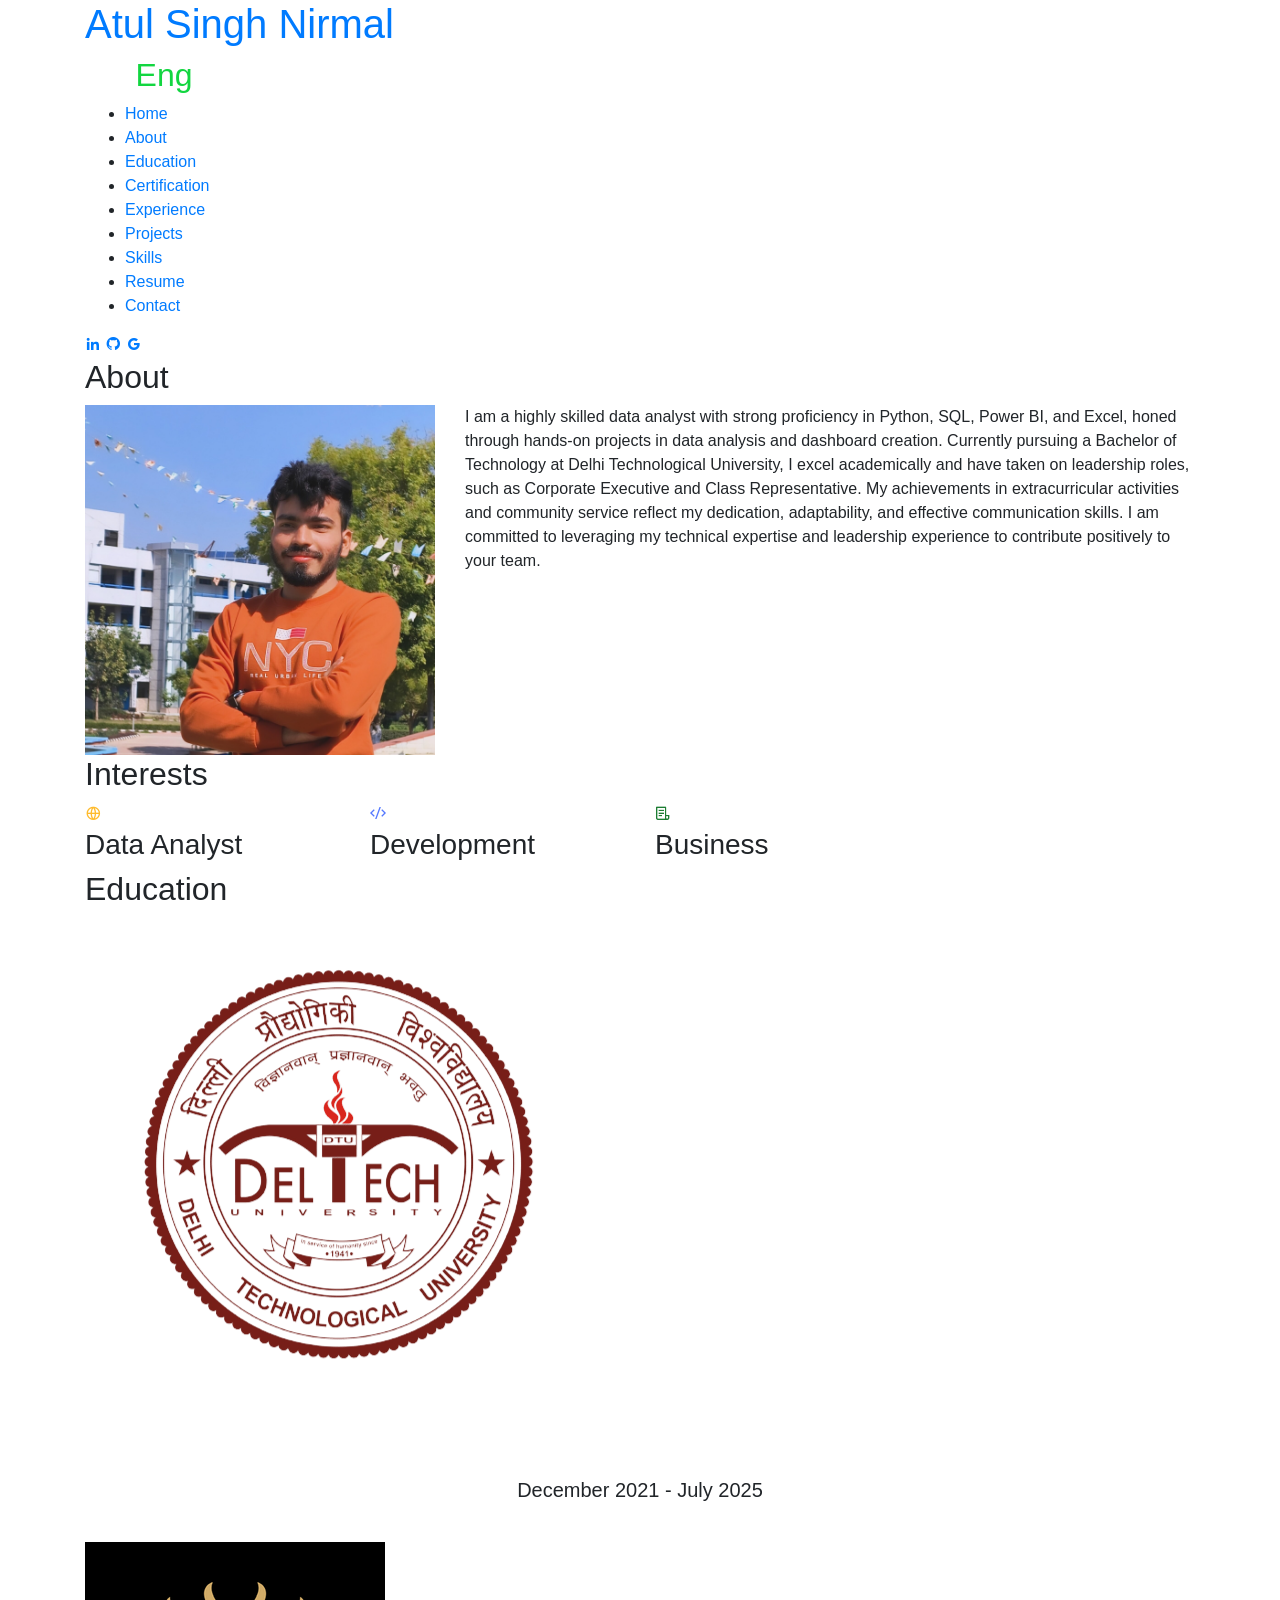
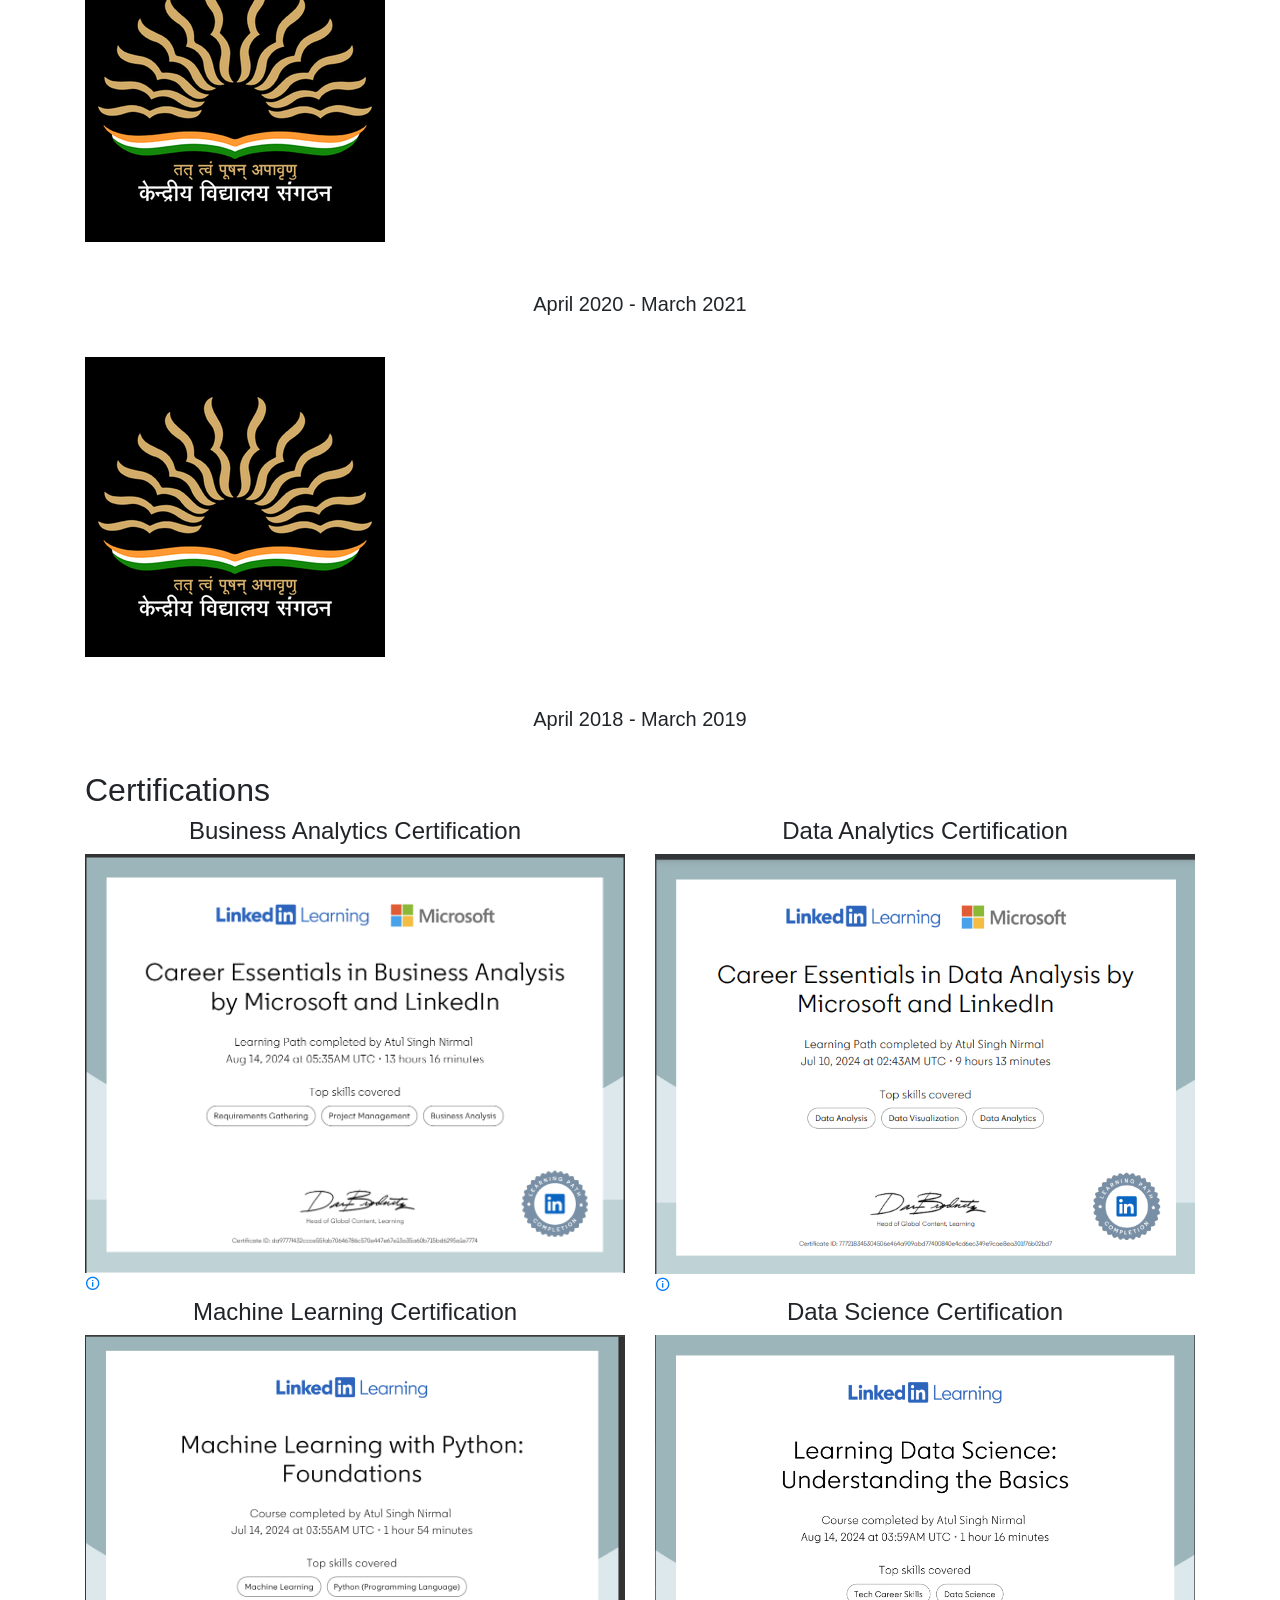
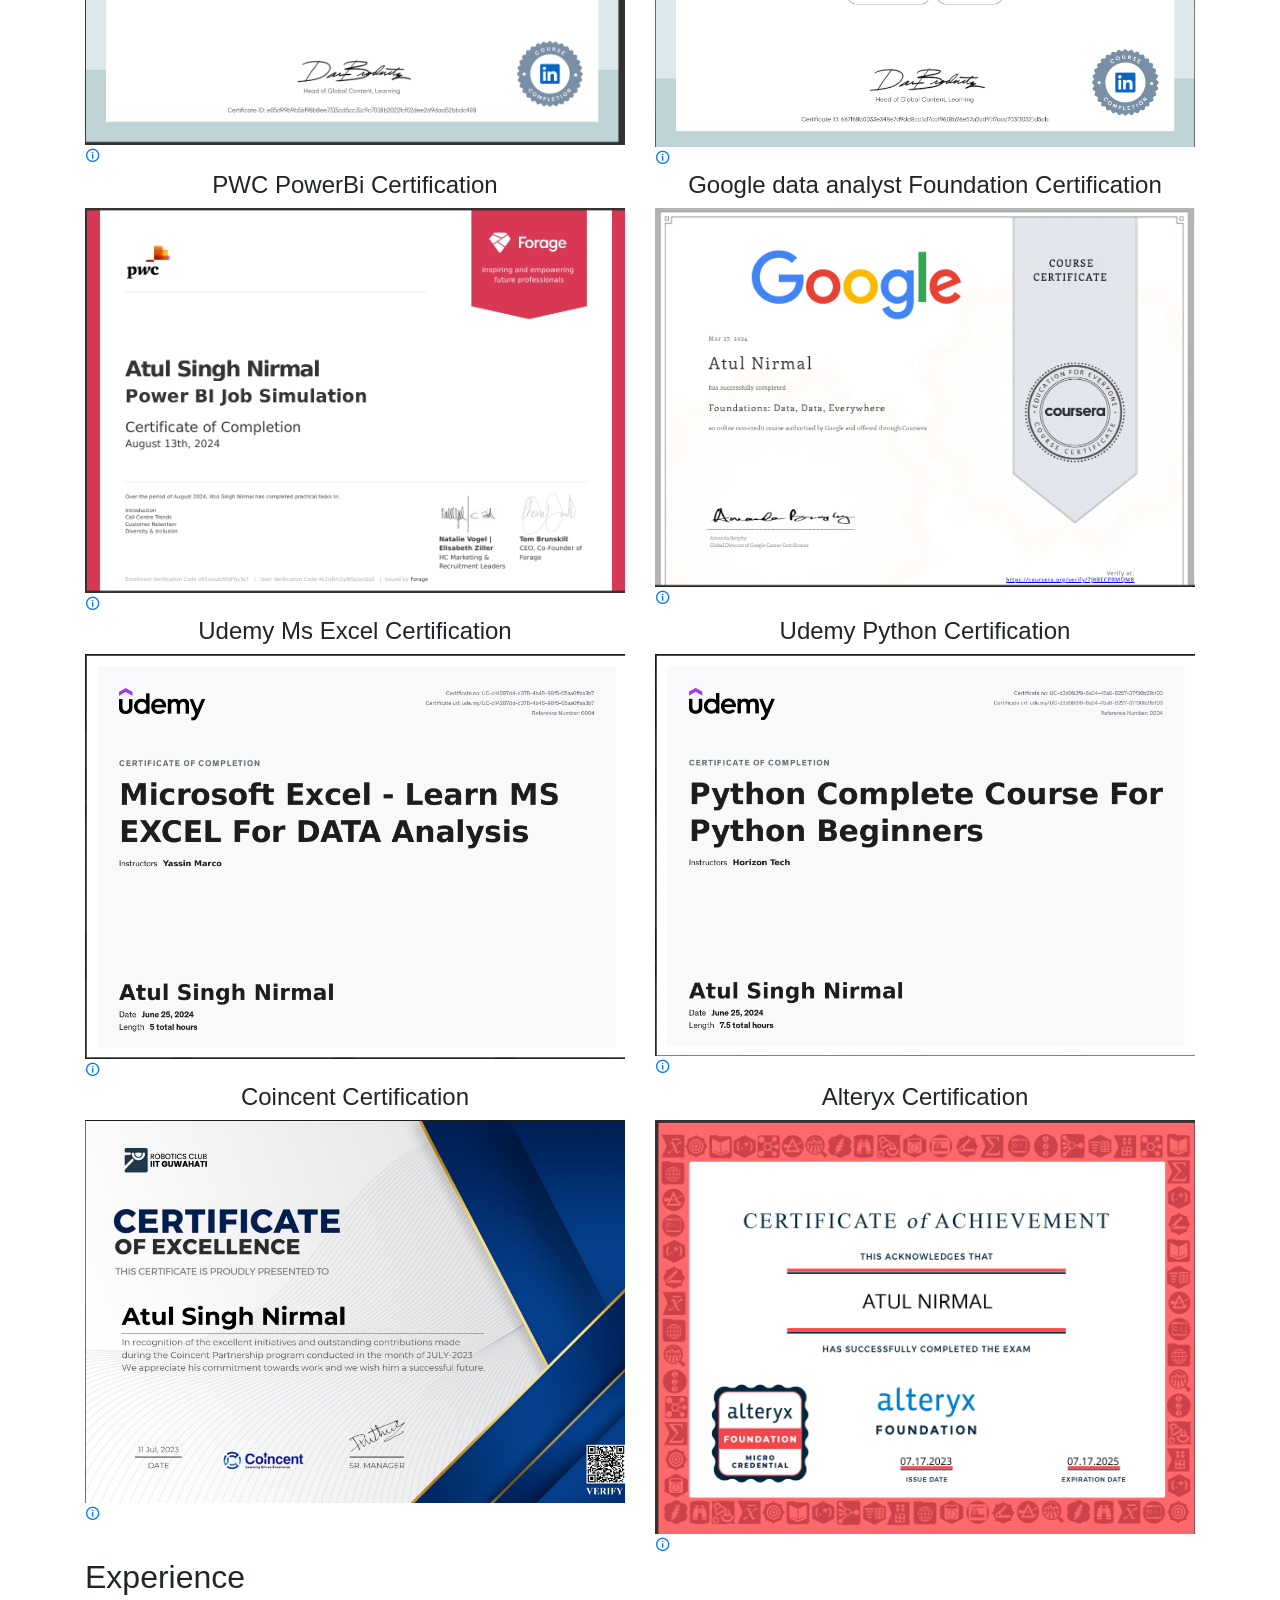
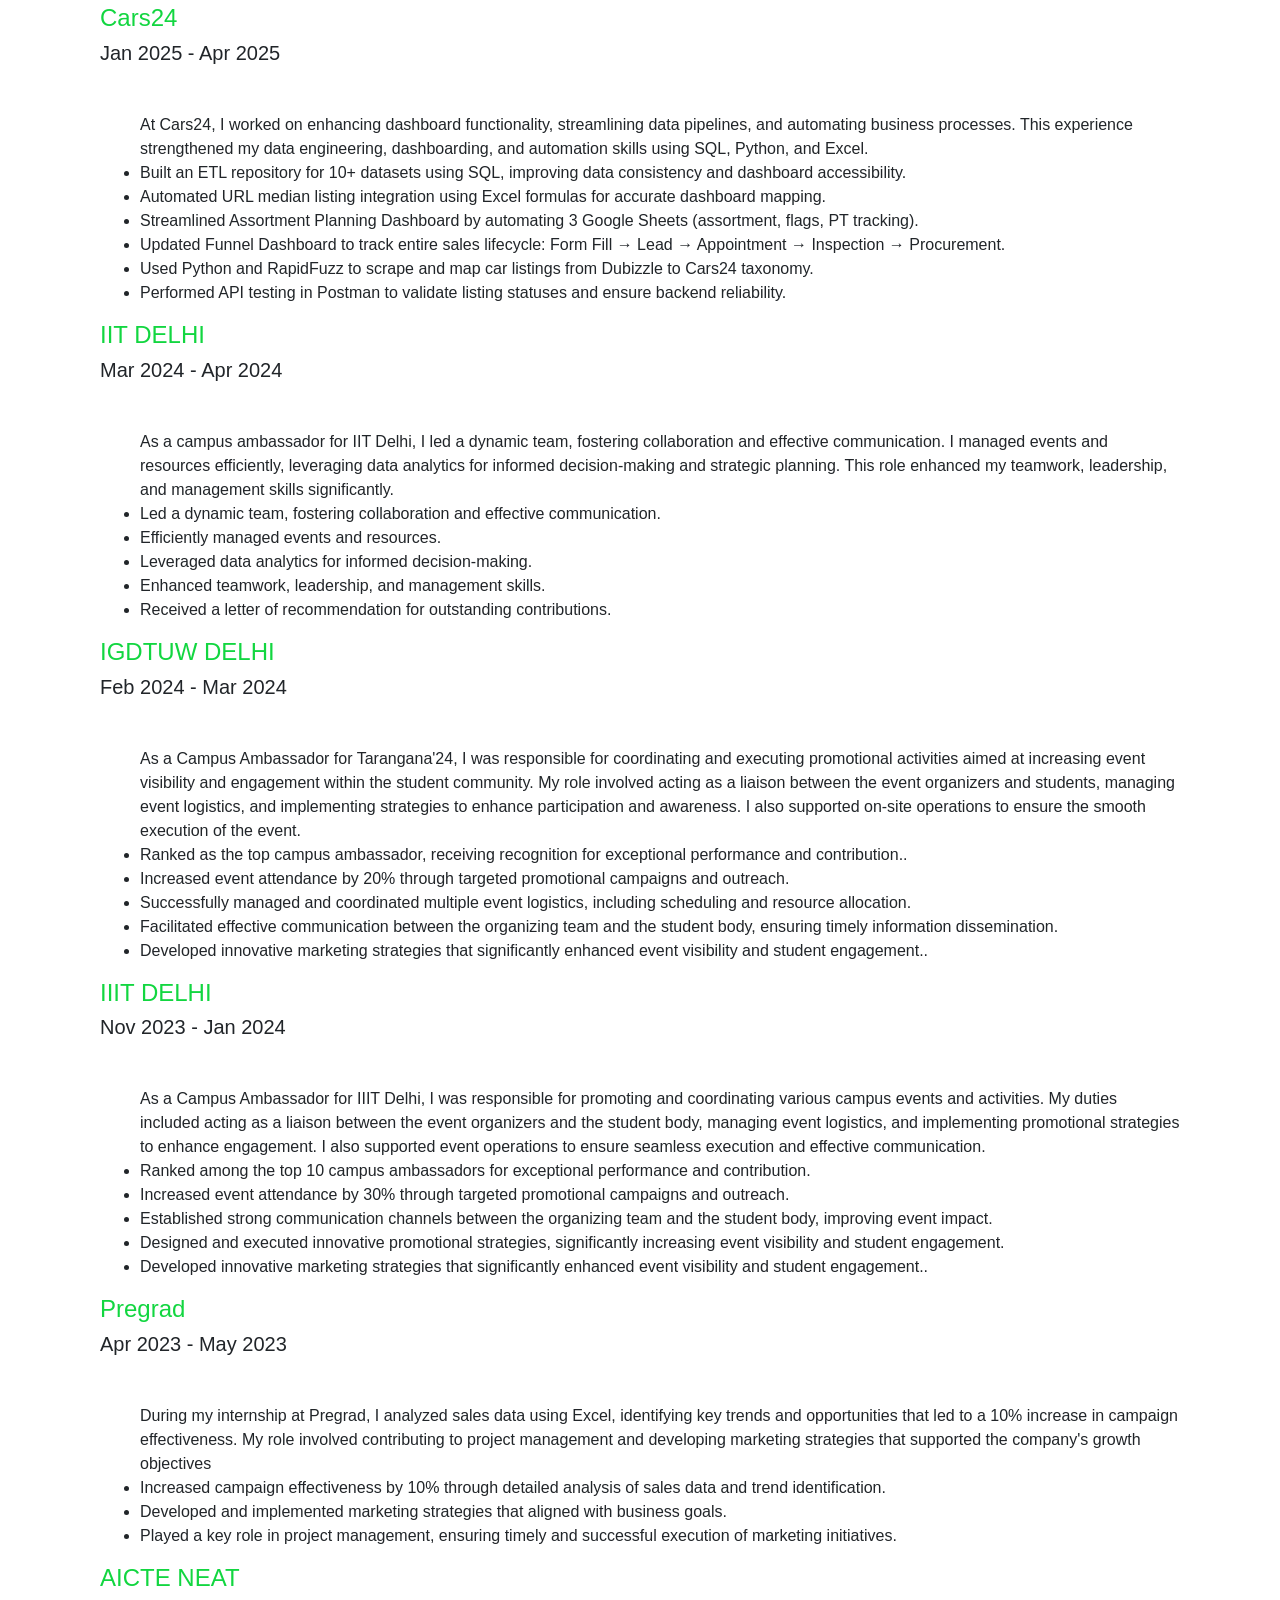
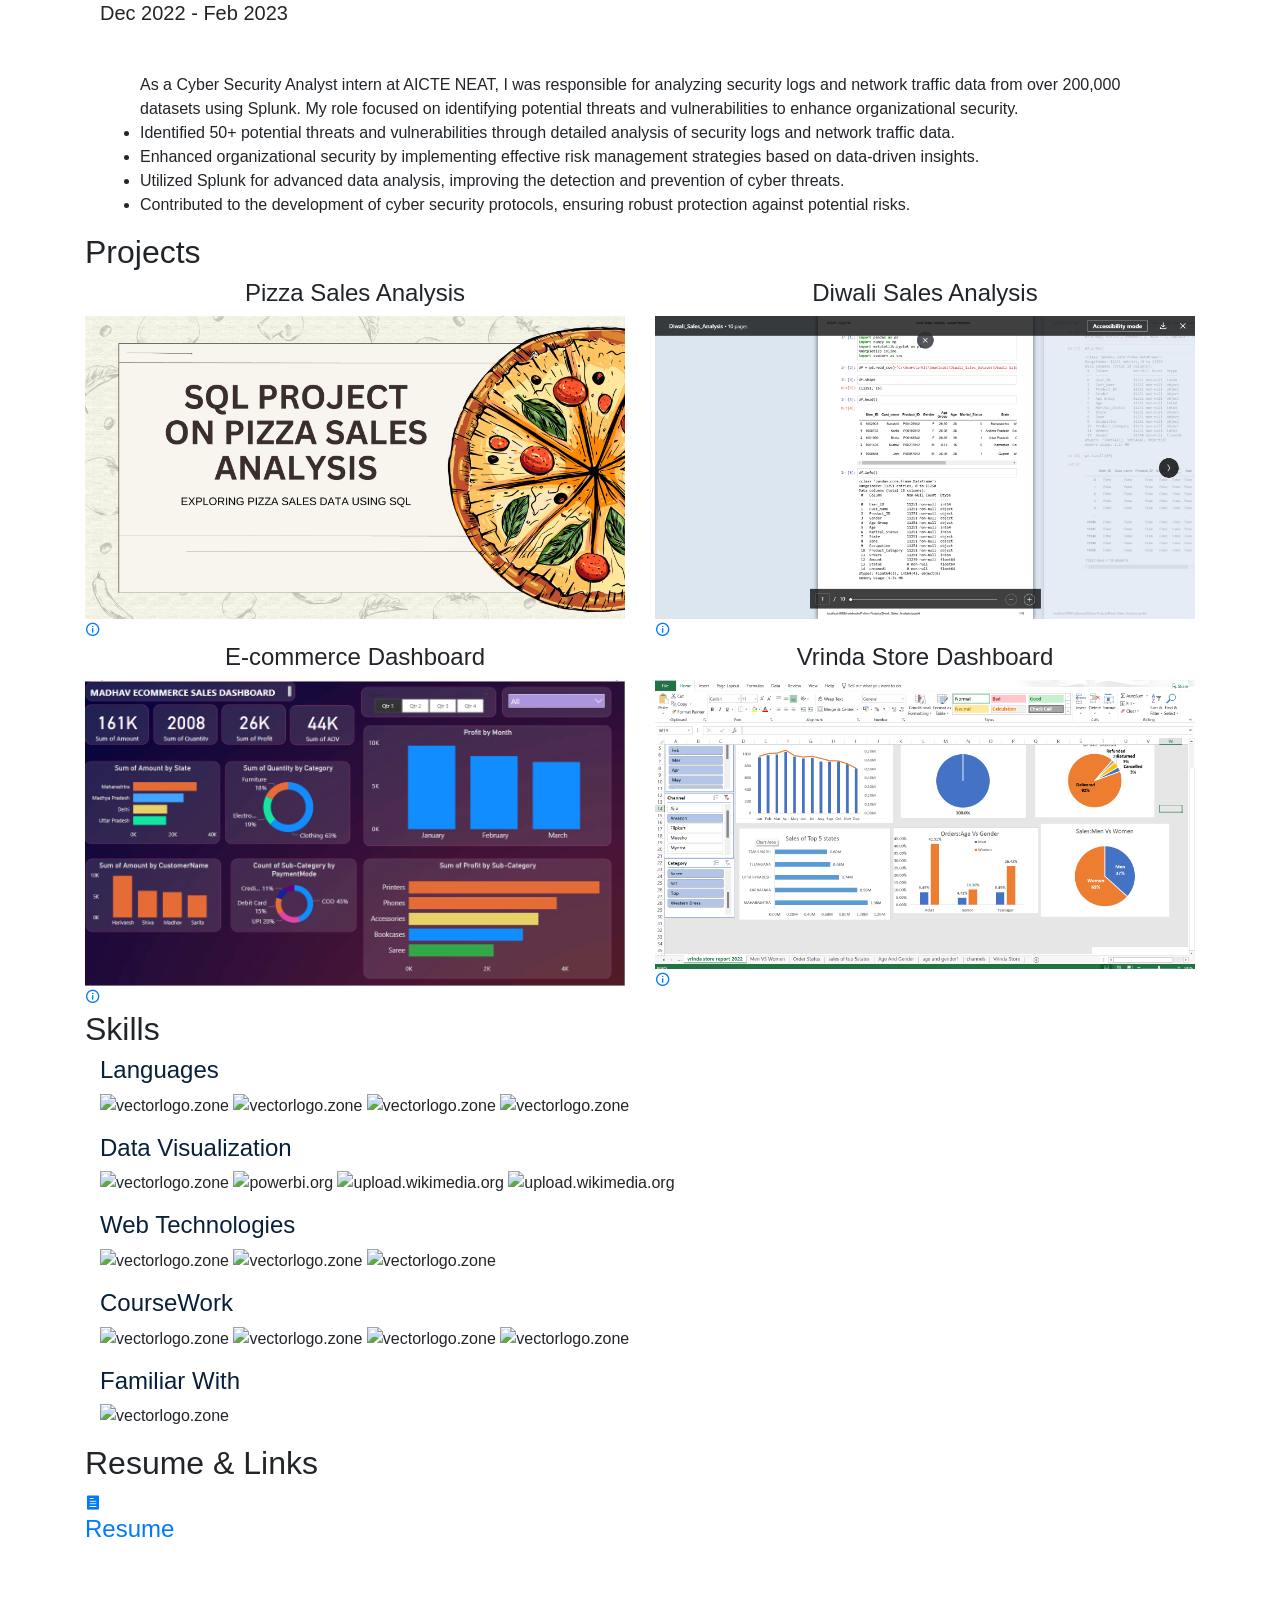
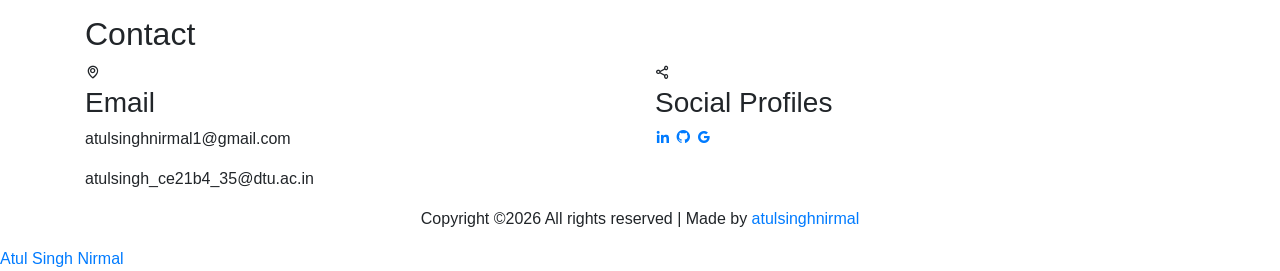
==== commit 8b012803: "index.html" ====
--- a/index.html
+++ b/index.html
@@ -166,7 +166,7 @@
               <img src="assets/img/education/dtu logo.png" class="img-fluid" alt="">
               <!-- <h4 style="text-align:left;"><a href="https://www.asu.edu/" target="_blank" style="color:#12d640">Arizona State University</a><br> </h4> -->
               <p style="text-align:center;color:#fff;padding: 5px 10px;"><em>Bachelor of Technology</em></p>
-              <h5 style="text-align:center;padding: 0px 10px;">December 2021 - Present</h5>
+              <h5 style="text-align:center;padding: 0px 10px;">December 2021 - July 2025</h5>
               <h6 style="text-align:center;color:#fff;padding: 0px 10px;">Delhi Technological University</h6>
             </div>
             <div class="col-md-12 mt-4 mt-md-0 icon-box" data-aos="fade-up" data-aos-delay="100" style="padding:0px 0px;padding-bottom: 5px;display: inline-block;">
@@ -387,21 +387,7 @@
   </div>
 </div>
 
-        <div class="row">
-  <div class="col-lg-12" data-aos="fade-up">
-    <div class="col-md-12 mt-4 mt-md-0 icon-box" data-aos="fade-up" data-aos-delay="100">
-      <h4 style="text-align:left;"><a href="https://pregrad.in/" style="color:#12d640">Pregrad</a><br> </h4>
-      <h5 style="text-align:left;">Apr 2023 - May 2023</h5>
-      <p style="text-align:left;color:#fff"><em>Marketing & Research Intern</em></p>
-      <ul style="text-align:left;">
-        At Pregrad, I conducted marketing research and data analysis to improve campaign outcomes. My role involved analyzing sales data and developing actionable strategies that led to measurable business improvements.
-        <li>Analyzed 1,000+ sales records to identify 3 key growth areas, increasing ROI by 15%.</li>
-        <li>Executed targeted campaigns that boosted user engagement by 20% and conversions by 10%.</li>
-        <li>Utilized Excel for data analysis and reporting, strengthening analytical thinking and decision-making.</li>
-      </ul>
-    </div>
-  </div>
-</div>
+    
 
 
 
@@ -654,20 +640,26 @@
 
 
   <!-- Start Links section -->
-  <section id="links" class="services">
-    <div class="container">
-      <div class="section-title">
-        <h2>Resume & Links</h2>
-      </div>
-      <div class="row">
-        <div class="col-md-3 mt-4 mt-md-0 icon-box" data-aos="fade-up" data-aos-delay="100">
-          <a href="https://drive.google.com/file/d/1KIUtChStypLyI4lL8amP39r2QZ5B3pxF/view?usp=sharing" target="_blank"><div class="icon"><i class="icofont-page"></i></div></a>
-          <h4 class="title"><a href="https://drive.google.com/file/d/1KIUtChStypLyI4lL8amP39r2QZ5B3pxF/view?usp=sharing" target="_blank">Resume</a></h4>
-          <p class="description" style="color:#fff;">The link contains downloadable resume</p>
-        </div>
-      </div>
-    </div>
-  </section> <!--End Links Section -->
+<section id="links" class="services">
+  <div class="container">
+    <div class="section-title">
+      <h2>Resume & Links</h2>
+    </div>
+    <div class="row">
+      <div class="col-md-3 mt-4 mt-md-0 icon-box" data-aos="fade-up" data-aos-delay="100">
+        <a href="https://drive.google.com/file/d/18Zdp0tjyXNcI7NZMRTqa4wRFNBoAr2Ie/view?usp=sharing" target="_blank">
+          <div class="icon"><i class="icofont-page"></i></div>
+        </a>
+        <h4 class="title">
+          <a href="https://drive.google.com/file/d/18Zdp0tjyXNcI7NZMRTqa4wRFNBoAr2Ie/view?usp=sharing" target="_blank">Resume</a>
+        </h4>
+        <p class="description" style="color:#fff;">The link contains downloadable resume</p>
+      </div>
+    </div>
+  </div>
+</section>
+<!-- End Links Section -->
+
 
 
   <!-- Start Contact Section -->
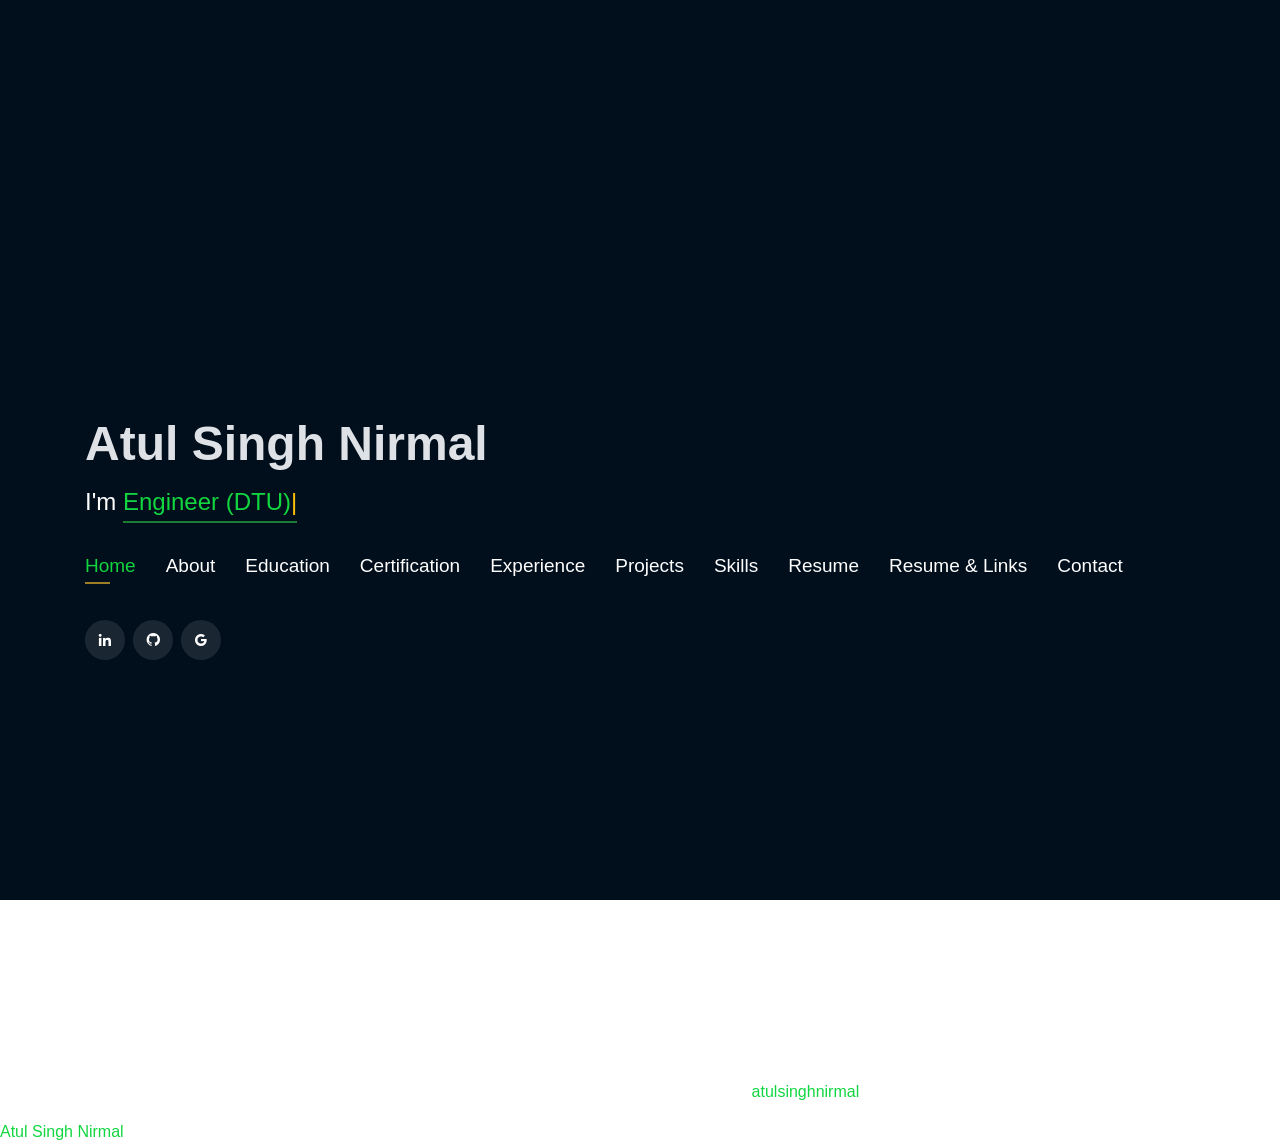
==== commit f933c449: "index.html" ====
--- a/index.html
+++ b/index.html
@@ -76,7 +76,7 @@
           <li><a href="#project"> <span>Projects</span></a></li>
           <li><a href="#skills"> <span>Skills</span></a></li>
           <li><a href="" target="_blank"> <span>Resume</span></a></li>
-          <!-- <li><a href="#links"> <span>Resume & Links</span></a></li> -->
+           <li><a href="#links"> <span>Resume & Links</span></a></li>
           <li><a href="#contacts"> <span>Contact</span></a></li>
 
         </ul>
--- a/assets/css/style.css
+++ b/assets/css/style.css
@@ -51,7 +51,7 @@
 #header {
   transition: ease-in-out 0s;
   position: relative;
-  height: 100vh;
+  height: 120vh;
   display: flex;
   align-items: center;
   z-index: 997;
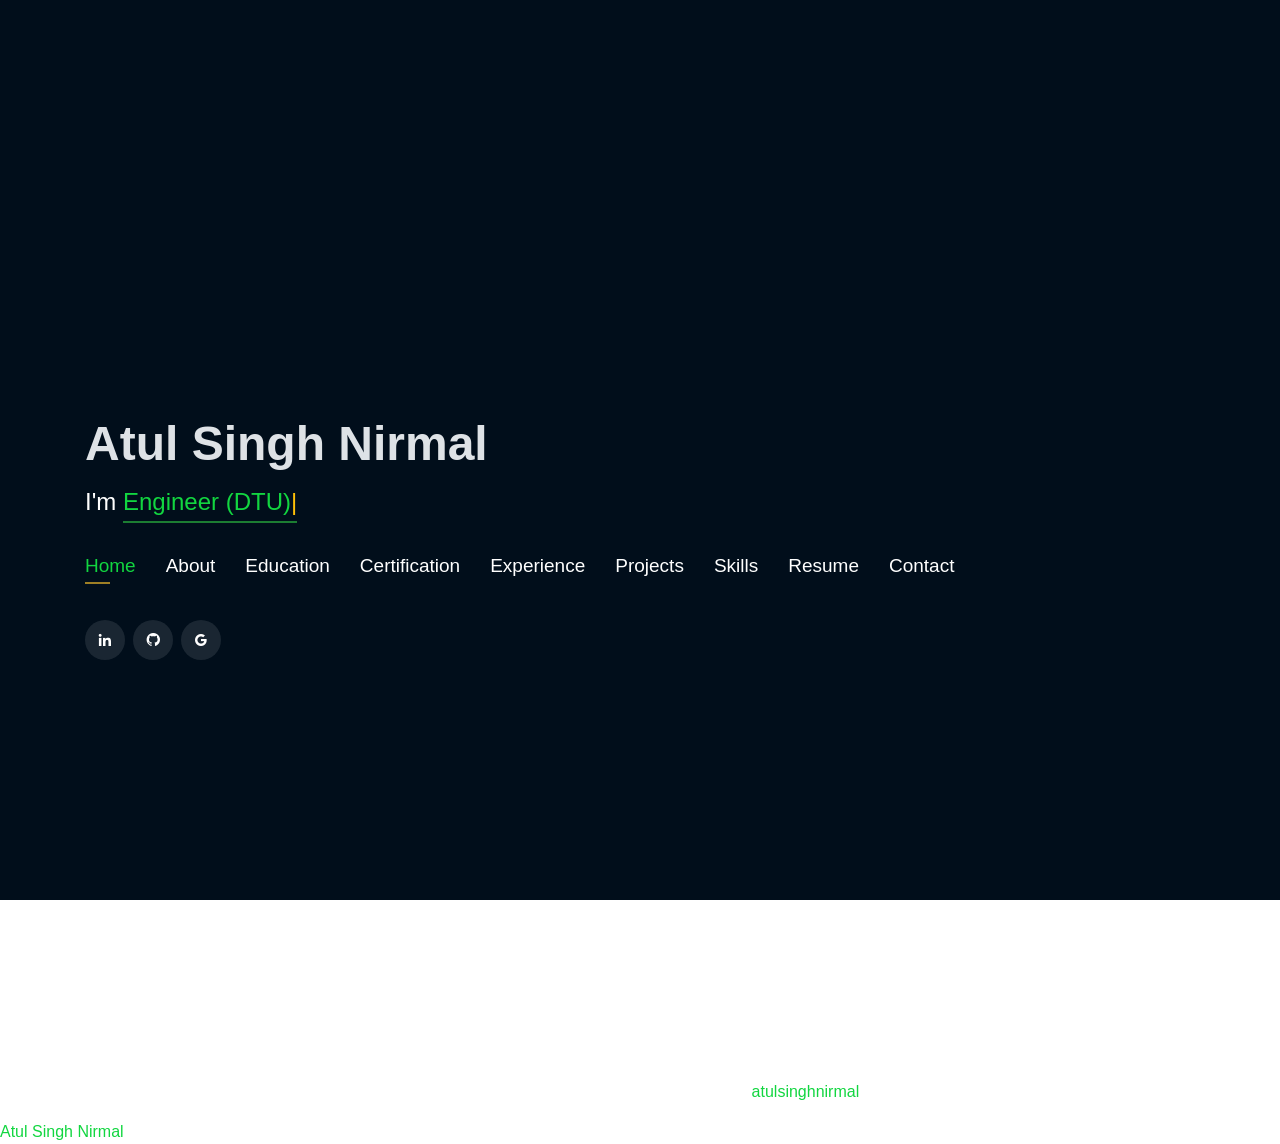
==== commit a7047ed8: "index.html" ====
--- a/index.html
+++ b/index.html
@@ -75,8 +75,8 @@
 <!--          <li><a href="#projects"> <span>Projects</span></a></li>-->
           <li><a href="#project"> <span>Projects</span></a></li>
           <li><a href="#skills"> <span>Skills</span></a></li>
-          <li><a href="" target="_blank"> <span>Resume</span></a></li>
-           <li><a href="#links"> <span>Resume & Links</span></a></li>
+         <!-- <li><a href="" target="_blank"> <span>Resume</span></a></li> -->
+           <li><a href="#links"> <span>Resume</span></a></li>
           <li><a href="#contacts"> <span>Contact</span></a></li>
 
         </ul>
